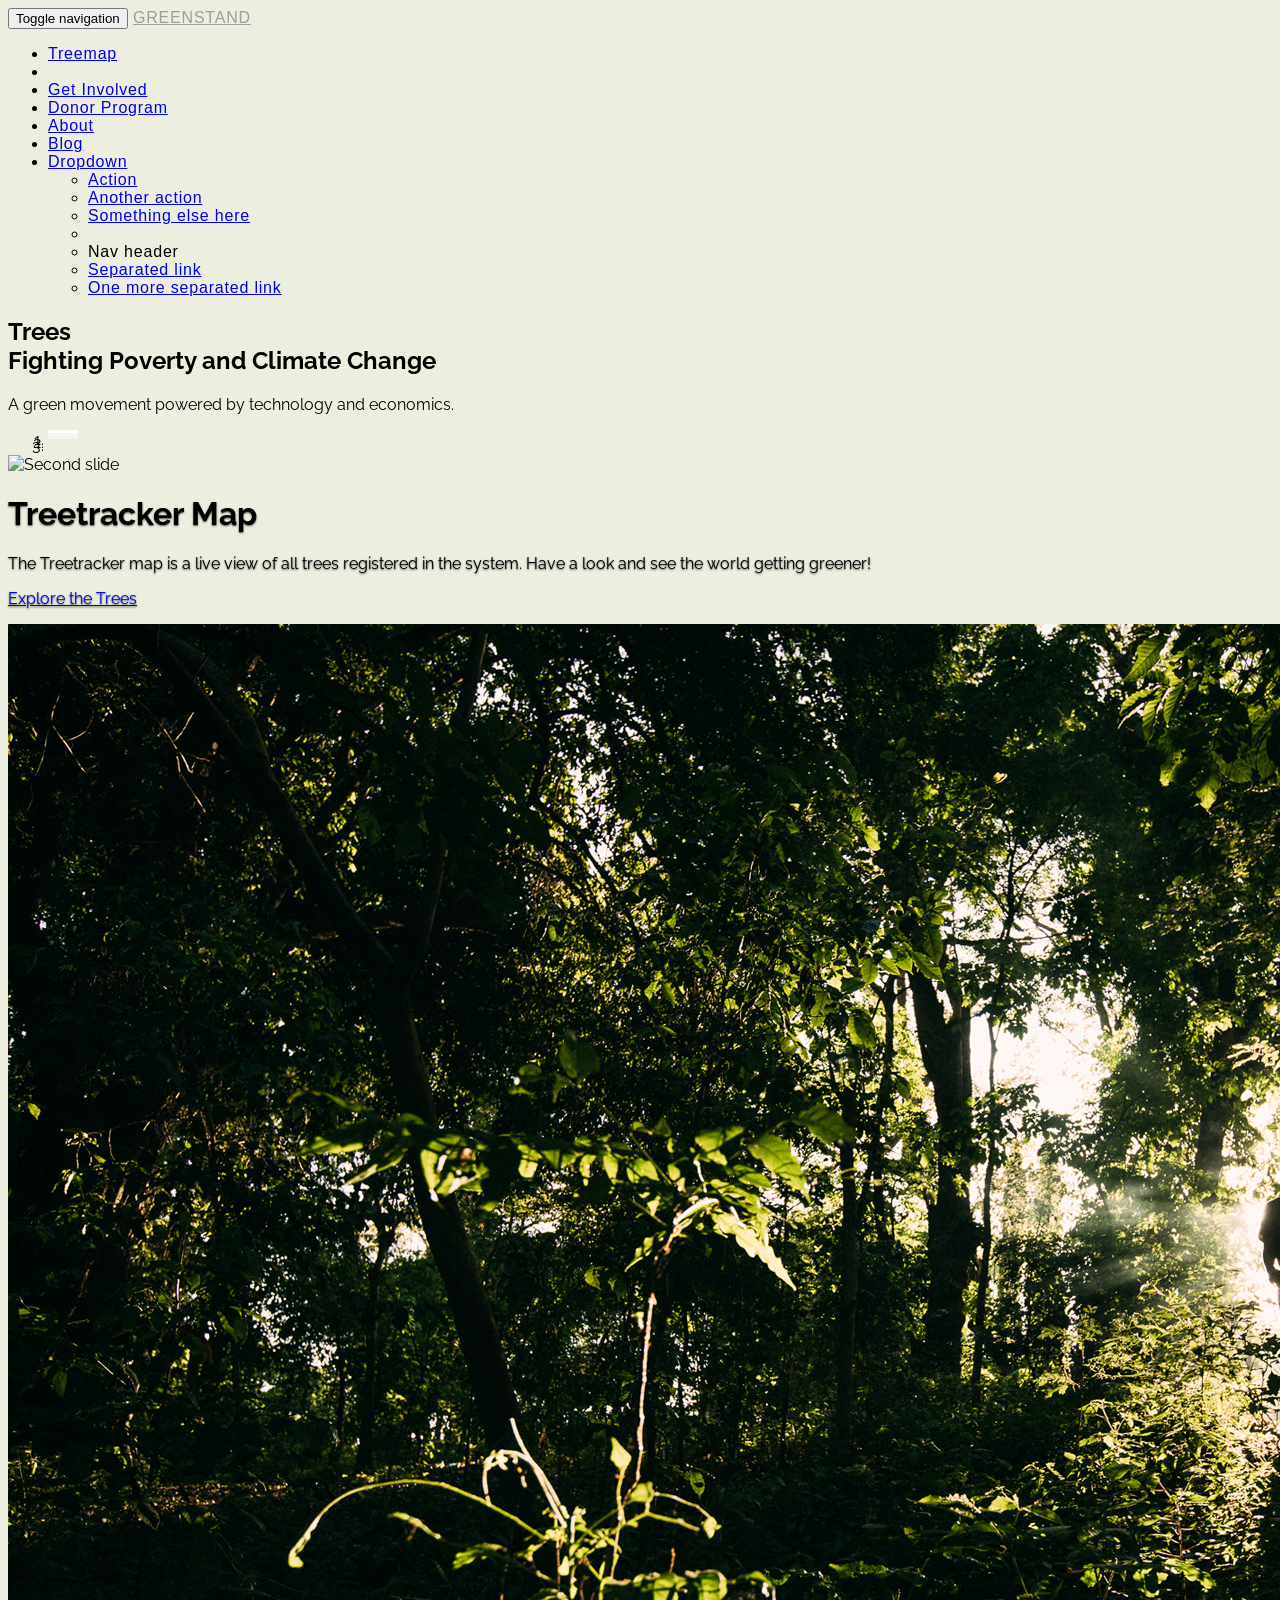
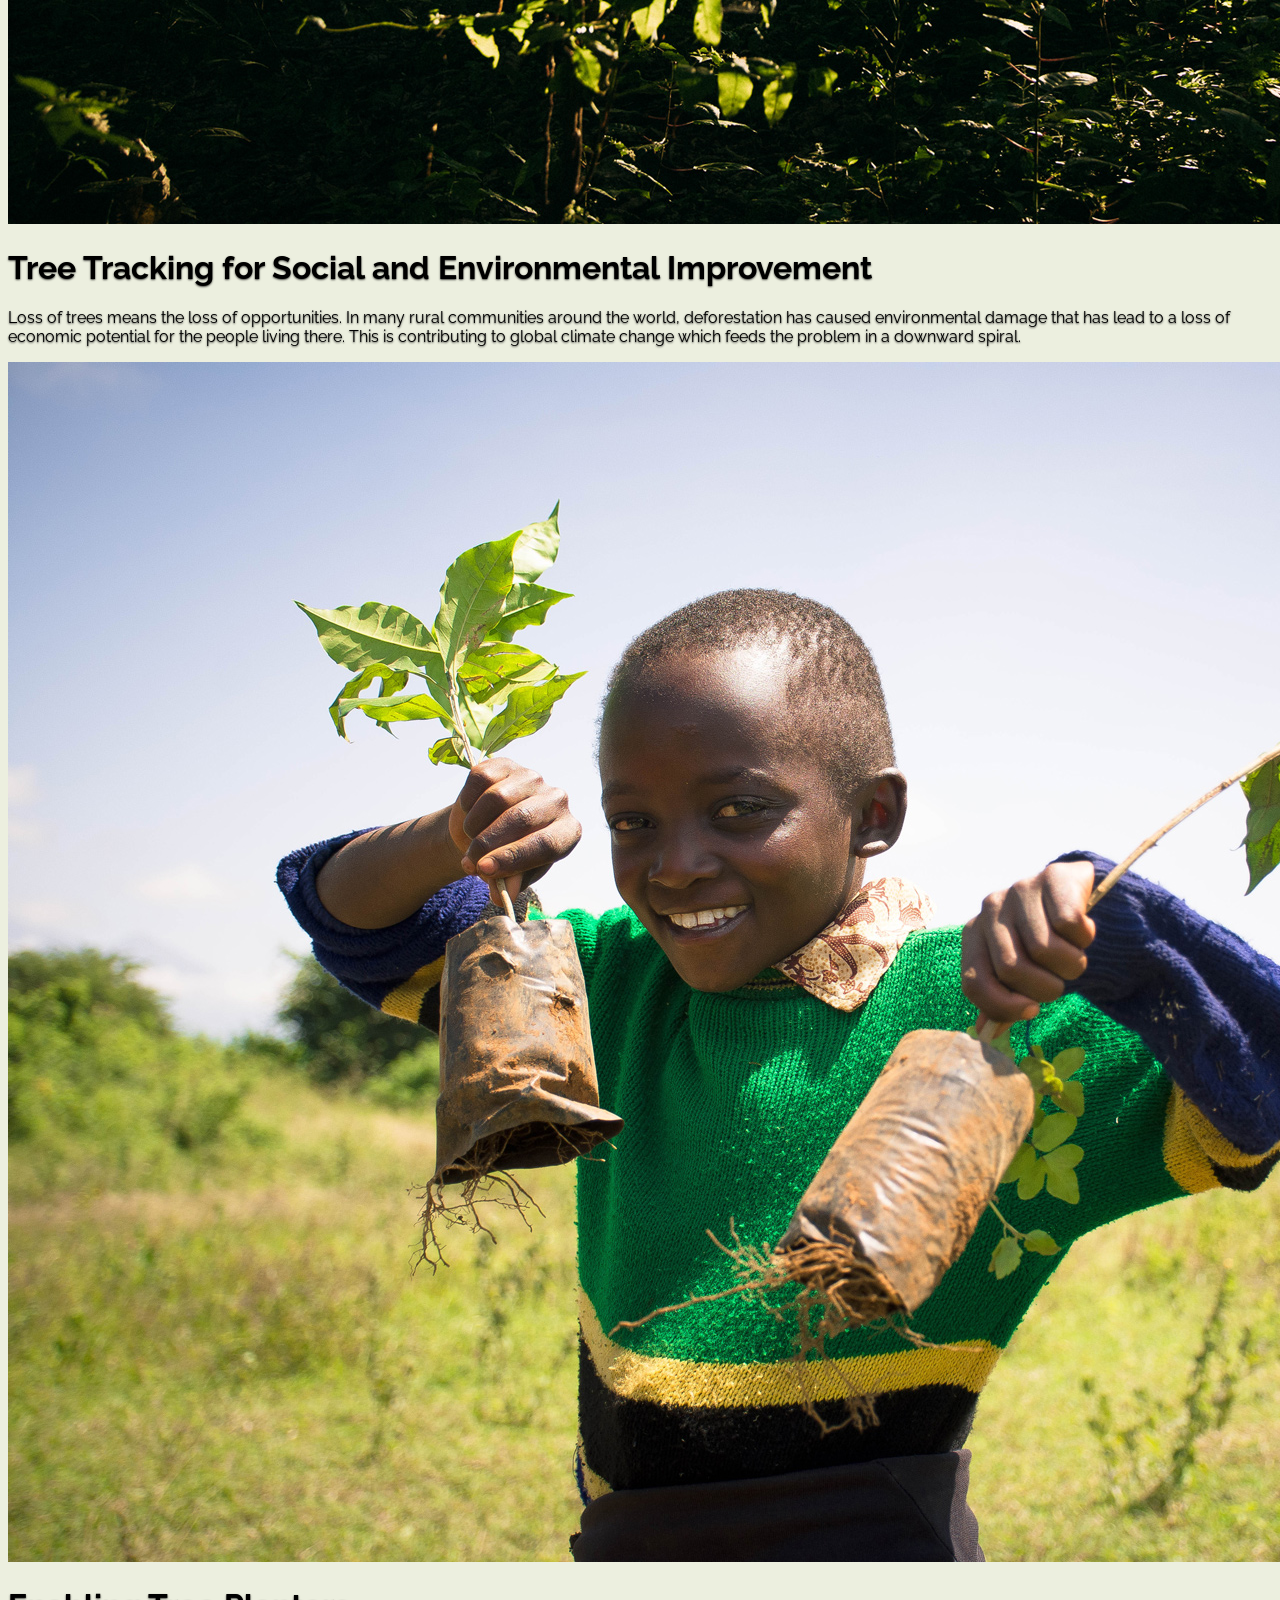
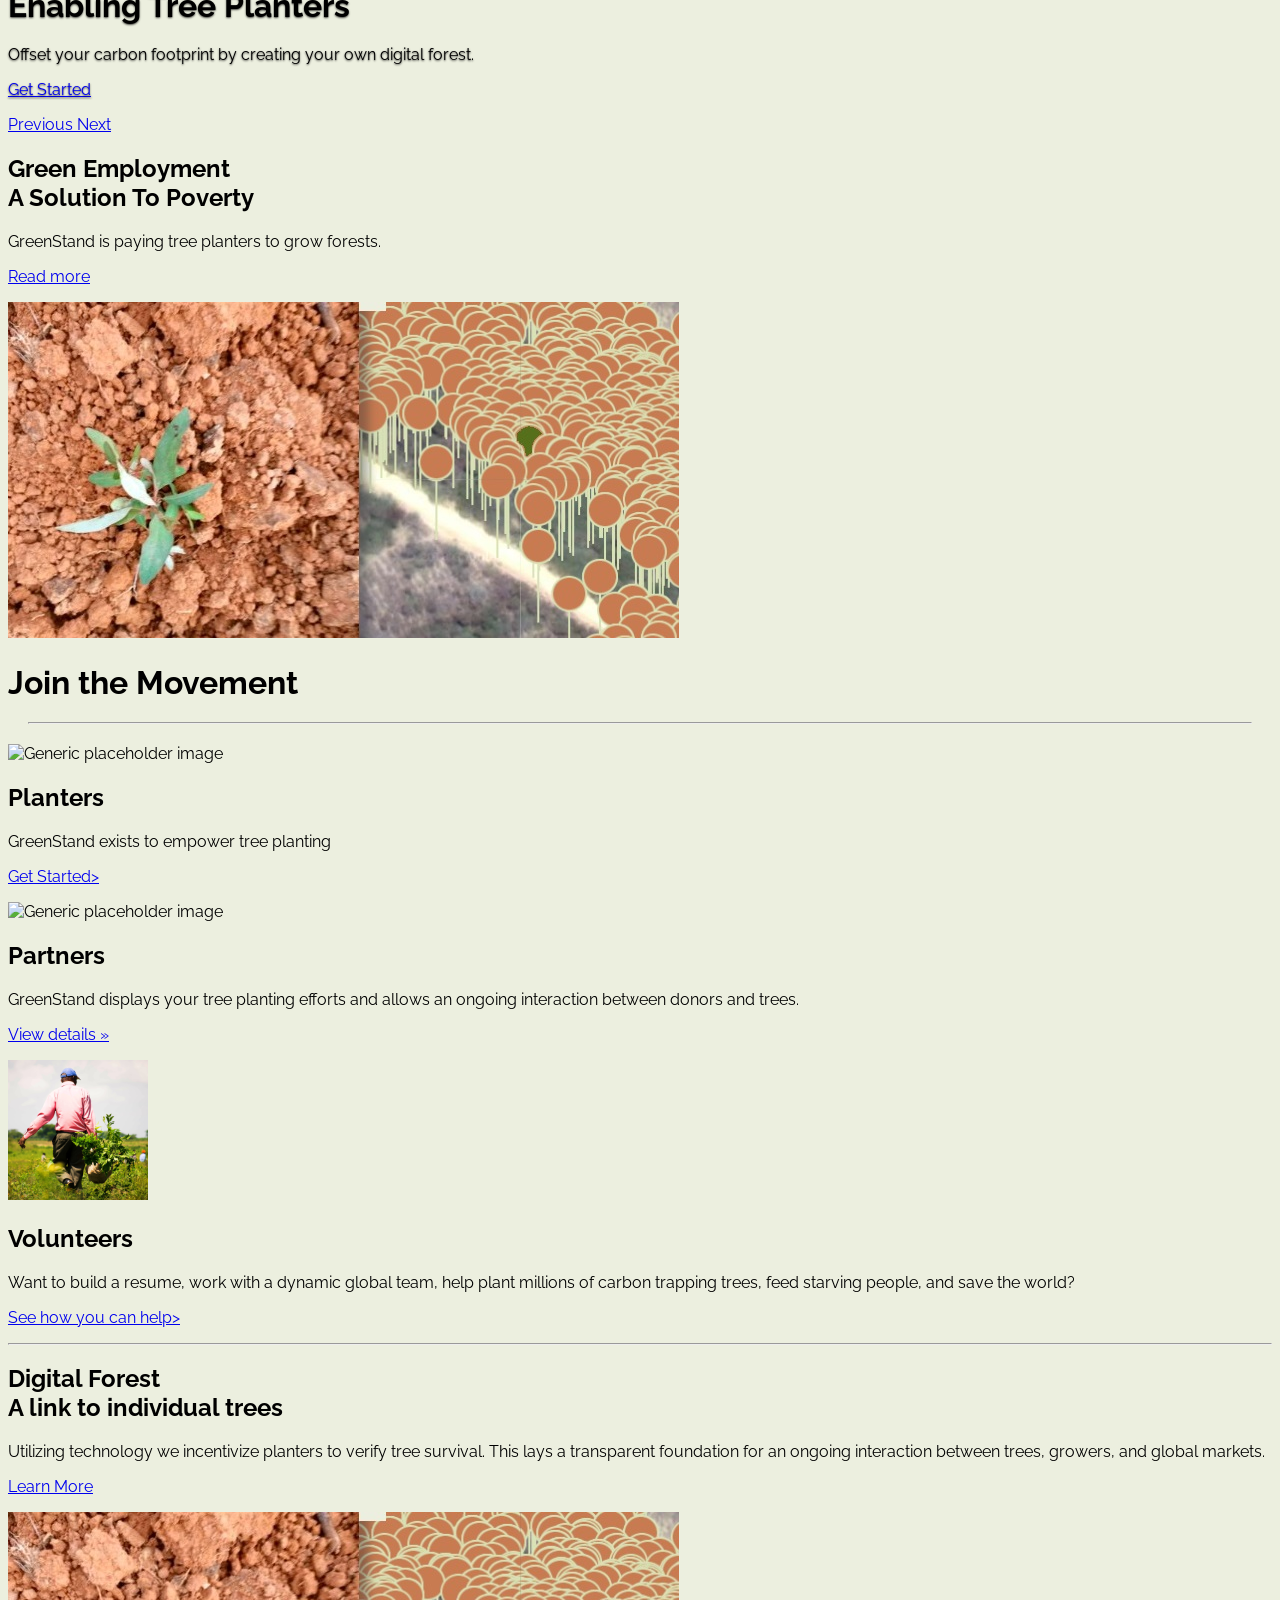
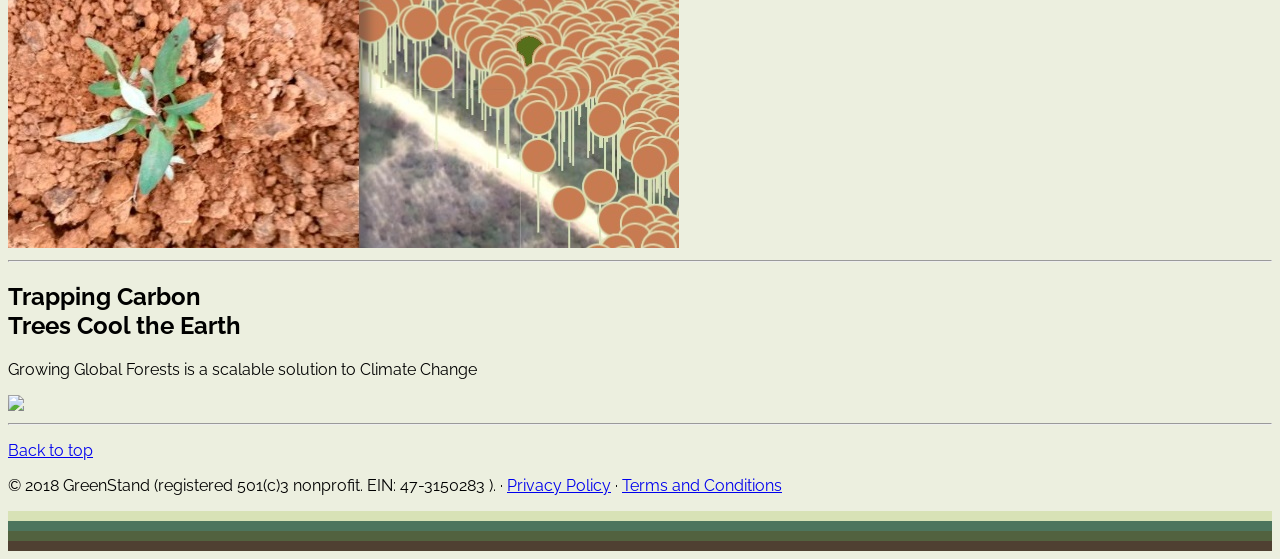
==== index.html @ 12426559 "Update index.html" ====
<!DOCTYPE html>
<html lang="en">
  <head>
    <meta charset="utf-8">
    <meta http-equiv="X-UA-Compatible" content="IE=edge">
    <meta name="viewport" content="width=device-width, initial-scale=1">
    <!-- The above 3 meta tags *must* come first in the head; any other head content must come *after* these tags -->
    <meta name="description" content="">
    <meta name="author" content="">
    <link rel="icon" href="../../favicon.ico">

    <title>GREENSTAND</title>

    <!-- Bootstrap core CSS -->
    <link href="css/bootstrap.css" rel="stylesheet">

    <!-- IE10 viewport hack for Surface/desktop Windows 8 bug -->
    <link href="css/ie10-viewport-bug-workaround.css" rel="stylesheet">

    <!-- HTML5 shim and Respond.js for IE8 support of HTML5 elements and media queries -->
    <!--[if lt IE 9]>
      <script src="https://oss.maxcdn.com/html5shiv/3.7.3/html5shiv.min.js"></script>
      <script src="https://oss.maxcdn.com/respond/1.4.2/respond.min.js"></script>
    <![endif]-->

    <!-- Custom styles for this template/page -->
    <link href="https://fonts.googleapis.com/css?family=Montserrat:b|Raleway" rel="stylesheet">  
    <link href="css/carousel.css" rel="stylesheet">
    <link href="css/style.css" rel="stylesheet">
    <script src="js/style.js"></script>
  </head>


<body>
<!-- NAVBAR================================================== -->

    <div class="navbar-wrapper">
      <div class="">

        <nav class="navbar navbar-inverse navbar-static-top">
          <div class="container">
            <div class="navbar-header">
              <button type="button" class="navbar-toggle collapsed" data-toggle="collapse" data-target="#navbar" aria-expanded="false" aria-controls="navbar">
                <span class="sr-only">Toggle navigation</span>
                <span class="icon-bar"></span>
                <span class="icon-bar"></span>
                <span class="icon-bar"></span>
              </button>
              <a class="navbar-brand" href="index.html">GREENSTAND</a>
            </div>
            <div id="navbar" class="navbar-collapse collapse">
              <ul class="nav navbar-nav">
                
		<li><a href="treemap.html">Treemap</a><li>
		<li><a href="get_involved.html">Get Involved</a></li>
		<li><a href="donor.html">Donor Program</a></li>
                <li><a href="about.html">About</a></li>
		<li><a target="_blank"href="https://green-stand.tumblr.com/">Blog</a></li>
                <li class="dropdown">
                  <a href="#" class="dropdown-toggle" data-toggle="dropdown" role="button" aria-haspopup="true" aria-expanded="false">Dropdown <span class="caret"></span></a>
                  <ul class="dropdown-menu">
                    <li><a href="#">Action</a></li>
                    <li><a href="#">Another action</a></li>
                    <li><a href="#">Something else here</a></li>
                    <li role="separator" class="divider"></li>
                    <li class="dropdown-header">Nav header</li>
                    <li><a href="#">Separated link</a></li>
                    <li><a href="#">One more separated link</a></li>
                  </ul>
                </li>
              </ul>
            </div>
          </div>
        </nav>

      </div>
    </div>

    <!-- Tag line
    ================================================== -->
     <div class="container marketing">
	
        <div class=".col-md-12">
	  <h2 class="featurette-heading">Trees<div class=".col-md-offset-12"><span class="text-muted">Fighting Poverty and Climate Change</span></h2>
         	 <p class="lead">A green movement powered by technology and economics.</p>
		</div>
	</div>
    </div>
<!-- /.container -->

    <!-- Carousel
    ================================================== -->
    <div id="myCarousel" class="carousel slide" data-ride="carousel">
      <!-- Indicators -->
      <ol class="carousel-indicators">
        <li data-target="#myCarousel" data-slide-to="0" class="active"></li>
        <li data-target="#myCarousel" data-slide-to="1"></li>
        <li data-target="#myCarousel" data-slide-to="2"></li>
      </ol>
      <div class="carousel-inner" role="listbox">
        <div class="item active">
          <img class="first-slide" src="img/map.png" alt="Second slide">
          <div class="container">
            <div class="carousel-caption">
              <h1>Treetracker Map</h1>
		    <p>The Treetracker map is a live view of all trees registered in the system. </ br>Have a look and see the world getting greener!</p>
              <p><a class="btn btn-lg btn-primary" href="treemap.html" role="button">Explore the Trees</a></p>
       	     </div>
          </div>
        </div>
        <div class="item">
	<img class="second-slide" src="img/tree_stand_person.jpg" alt="First slide">
          <div class="container">
            <div class="carousel-caption">
              <h1>Tree Tracking for Social and Environmental Improvement</h1>
              <p>Loss of trees means the loss of opportunities. In many rural communities around the world, deforestation has caused environmental damage that has lead to a loss of economic potential for the people living there. This is contributing to global climate change which feeds the problem in a downward spiral.</p>
             <!--<p><a class="btn btn-lg btn-primary" href="#" role="button">Sign up today</a></p>-->
            </div>
          </div>
        </div>
        <div class="item">
          <img class="third-slide" src="img/youth_with_trees.jpg" alt="Third slide">
          <div class="container">
            <div class="carousel-caption">
              <h1>Enabling Tree Planters</h1>
              <p>Offset your carbon footprint by creating your own digital forest.</p>
              <p><a class="btn btn-lg btn-primary" href="#" role="button">Get Started</a></p>
            </div>
          </div>
        </div>
      </div>
      <a class="left carousel-control" href="#myCarousel" role="button" data-slide="prev">
        <span class="glyphicon glyphicon-chevron-left" aria-hidden="true"></span>
        <span class="sr-only">Previous</span>
      </a>
      <a class="right carousel-control" href="#myCarousel" role="button" data-slide="next">
        <span class="glyphicon glyphicon-chevron-right" aria-hidden="true"></span>
        <span class="sr-only">Next</span>
      </a>
    </div><!-- /.carousel -->


    <!-- Marketing messaging and featurettes
    ================================================== -->
    <!-- Wrap the rest of the page in another container to center all the content. -->

    <div class="container marketing">
      
	<div class="row featurette" id="volunteer">
        <div class="col-md-7">
          <h2 class="featurette-heading">Green Employment<br><span class="text-muted"> A Solution To Poverty<br><span class="text-muted"></span></h2></span></h2>
          <p class="lead"> GreenStand is paying tree planters to grow forests.</p>
	<p><a class="btn btn-lg btn-primary" href="treemap.html" role="button">Read more</a></p>
        </div>
        <div class="col-md-5">
          <img class="featurette-image img-responsive center-block" src="img/one_tree_digital_forest.jpg" alt="Generic placeholder image">
        </div>
      </div>

 <div class="container marketing">
      
	<div class="row featurette" id="volunteer">
        <div class=".col-md-12">
		<h1 class="featurette-heading"> Join the Movement </h1>
        </div>
 </div>

<!-- /.container -->
<hr class="small-divider">
 <div class="container marketing">
	 
      <!-- Three columns of text below the carousel -->
      <div class="row">
        <div class="col-lg-4">
          <img class="img-circle" src="img/hand_seeds.jpg" alt="Generic placeholder image" width="140" height="140">
          <h2>Planters</h2>
          <p>GreenStand exists to empower tree planting</p>          
	<p><a class="btn btn-default" href="#" role="button">Get Started></a></p>
        </div><!-- /.col-lg-4 -->

        <div class="col-lg-4">
          <img class="img-circle" src="img/tree_pots.jpg" alt="Generic placeholder image" width="140" height="140">
          <h2>Partners</h2>
          <p>GreenStand displays your tree planting efforts and allows an ongoing interaction between donors and trees.</p>
          <p><a class="btn btn-default" href="#" role="button">View details &raquo;</a></p>
        </div><!-- /.col-lg-4 -->

        <div class="col-lg-4">
          <img class="img-circle" src="img/join_us.jpg" alt="Generic placeholder image" width="140" height="140">
          <h2>Volunteers</h2>
          <p>Want to build a resume, work with a dynamic global team, help plant millions of carbon trapping trees, feed starving people, and save the world?</p>         
	  <p><a class="btn btn-default" href="#" role="button">See how you can help></a></p>
        </div><!-- /.col-lg-4 -->
      </div><!-- /.row -->


      <!-- START THE FEATURETTES -->

      <hr class="featurette-divider">

      <div class="row featurette" id="donors">
        <div class="col-md-7 col-md-push-5">
          <h2 class="featurette-heading">Digital Forest <br><span class="text-muted">A link to individual trees</span></h2>
          <p class="lead">Utilizing technology we incentivize planters to verify tree survival. This lays a transparent foundation for an ongoing interaction between trees, growers, and global markets.</p>
        <p><a class="btn btn-lg btn-primary" href="treemap.html" role="button">Learn More</a></p>
      </div>
        <div class="col-md-5 col-md-pull-7">
          <img class="featurette-image img-responsive center-block" src="img/one_tree_digital_forest.jpg" alt="Generic placeholder image">
          </div>
      </div>

      <hr class="featurette-divider">

      <div class="row featurette" id="about">
        <div class="col-md-7">
          <h2 class="featurette-heading">Trapping Carbon<br><span class="text-muted">Trees Cool the Earth</span></h2>
          <p class="lead">Growing Global Forests is a scalable solution to Climate Change</p>
        </div>
        <div class="col-md-5">
          <img class="featurette-image img-responsive center-block" src="img/small_trees.jpg">
        </div>
      </div>

      <hr class="featurette-divider">

      <!-- /END THE FEATURETTES -->

      <!-- FOOTER -->
      <footer>
        <p class="pull-right"><a href="#">Back to top</a></p>

        <p>&copy; 2018 GreenStand (registered 501(c)3 nonprofit. EIN: 47-3150283 ). &middot; <a href="#">Privacy Policy</a> &middot; <a href="#">Terms and Conditions</a></p>

      </footer>

    </div><!-- /.container -->


        <div class="across one"></div> 
        <div class="across two"></div> 
        <div class="across three"></div> 
        <div class="across four"></div>


    <!-- Bootstrap core JavaScript
    ================================================== -->
    <!-- Placed at the end of the document so the pages load faster -->
    <script src="https://ajax.googleapis.com/ajax/libs/jquery/1.12.4/jquery.min.js"></script>
    <script>window.jQuery || document.write('<script src="js/jquery.min.js"><\/script>')</script>
    <script src="js/bootstrap.js"></script>
    <!-- IE10 viewport hack for Surface/desktop Windows 8 bug -->
    <script src="js/ie10-viewport-bug-workaround.js"></script>
  </body>
</html>
---- css/style.css ----
body {
font-family: 'Raleway', sans-serif;
background-color: rgb(236, 239, 223);
}




/*  NAVBAR================================================== */

.navbar{
font-family: 'Monsterrat', sans-serif;
letter-spacing: .05em;
background-color:rgb(236, 239, 223);
}

.navbar-wrapper .navbar{
border-radius:0px;
}

.navbar-wrapper{
margin:0;
}
.navbar-inverse{
border-color:#cecbae;
}
.navbar-inverse .navbar-nav > .active > a{
background-color:#cecbae;
}

.navbar-inverse .navbar-nav > .active > a,
.navbar-inverse .navbar-nav > .active > a:hover,
.navbar-inverse .navbar-nav > .active > a:focus {
  color: #52623f;
  background-color: #cecbae;
}

.navbar-inverse .navbar-nav > li > a:hover,
.navbar-inverse .navbar-nav > li > a:focus {
  color: #52623f;
  background-color: transparent;
}

.navbar-inverse .navbar-nav > .open > a,
.navbar-inverse .navbar-nav > .open > a:hover,
.navbar-inverse .navbar-nav > .open > a:focus {
  color: #52623f;
  background-color: #cecbae;
}

.navbar-inverse .navbar-brand {
    color: #9d9d9d;
}

.navbar-inverse .navbar-brand:hover, .navbar-inverse .navbar-brand:focus{
color:#4f533e;
}

.carousel-caption{
text-align:left;
text-shadow:0 1px 2px rgba(0, 0, 0, .7);
}

.carousel-indicators .active {
width: 30px;
height: 3px;
margin: 0;
background-color: #fff;
}

.carousel-indicators li{
width: 30px;
height: 3px;
margin: 0;
background-color:rgba(255,255,255,.5);
border:none;
}

/* SPACERS ======================================== */

.small-divider{
margin:20px;
}

.medium-divider{
margin:50px;
}


/* FOOTER ======================================== */

.across{
width: 100%;
height: 10px;
}

.one {
background-color:#d8e2b6;
}

.two{
background-color:#4d755d;
}

.three{
background-color:#52623f;
}

.four{
background-color:#4f4032;
}
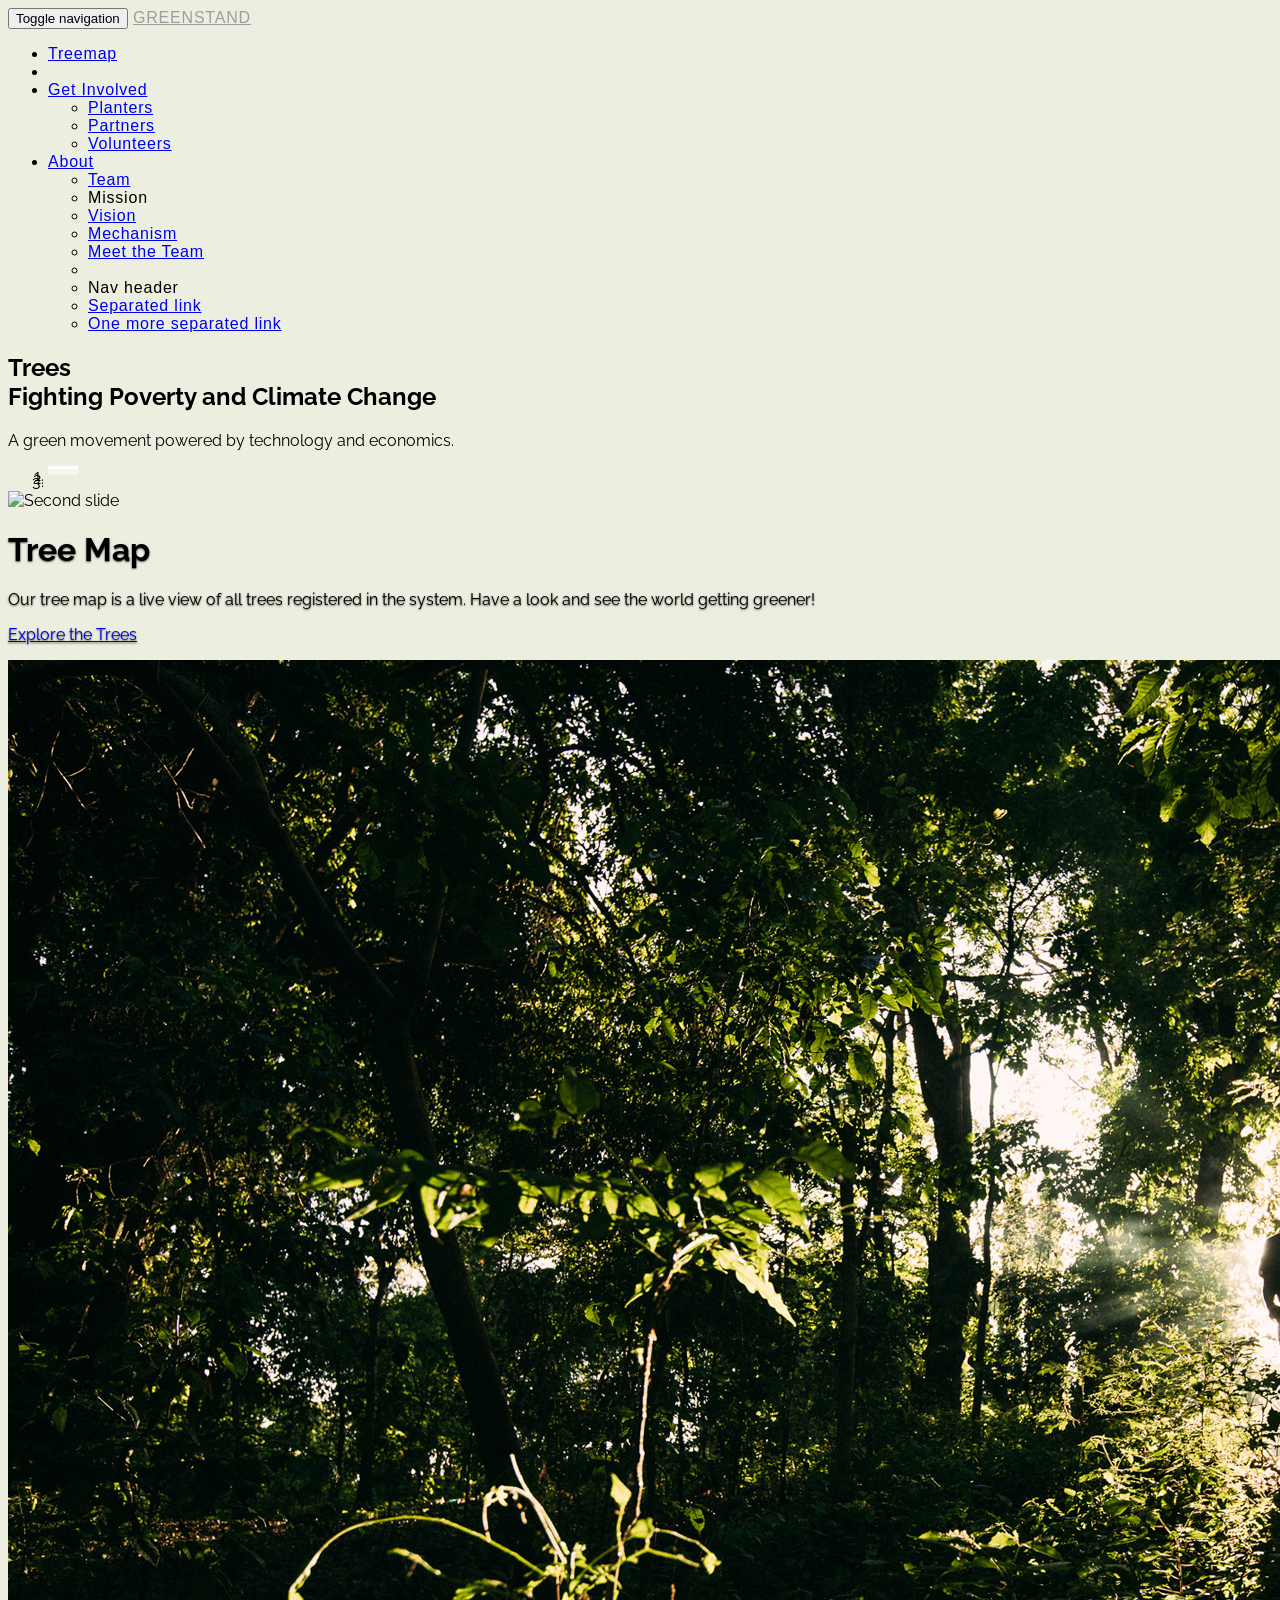
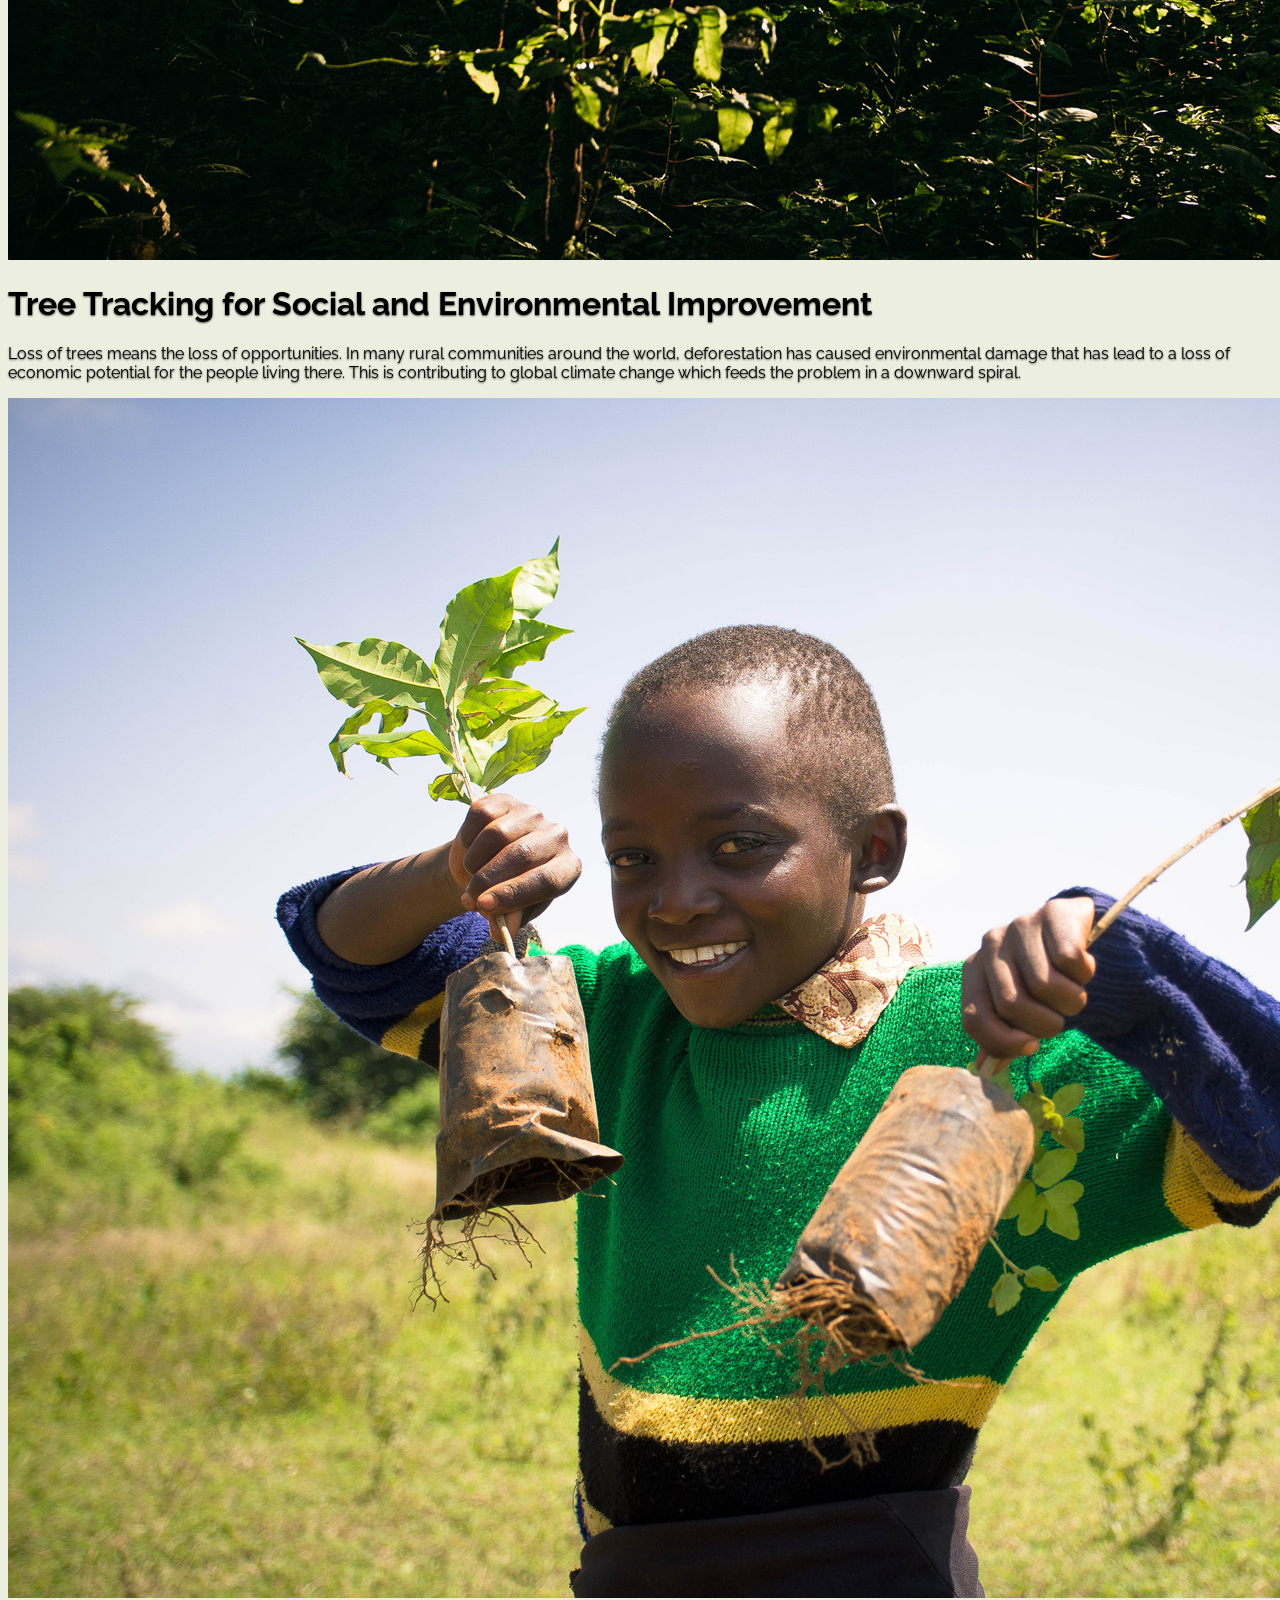
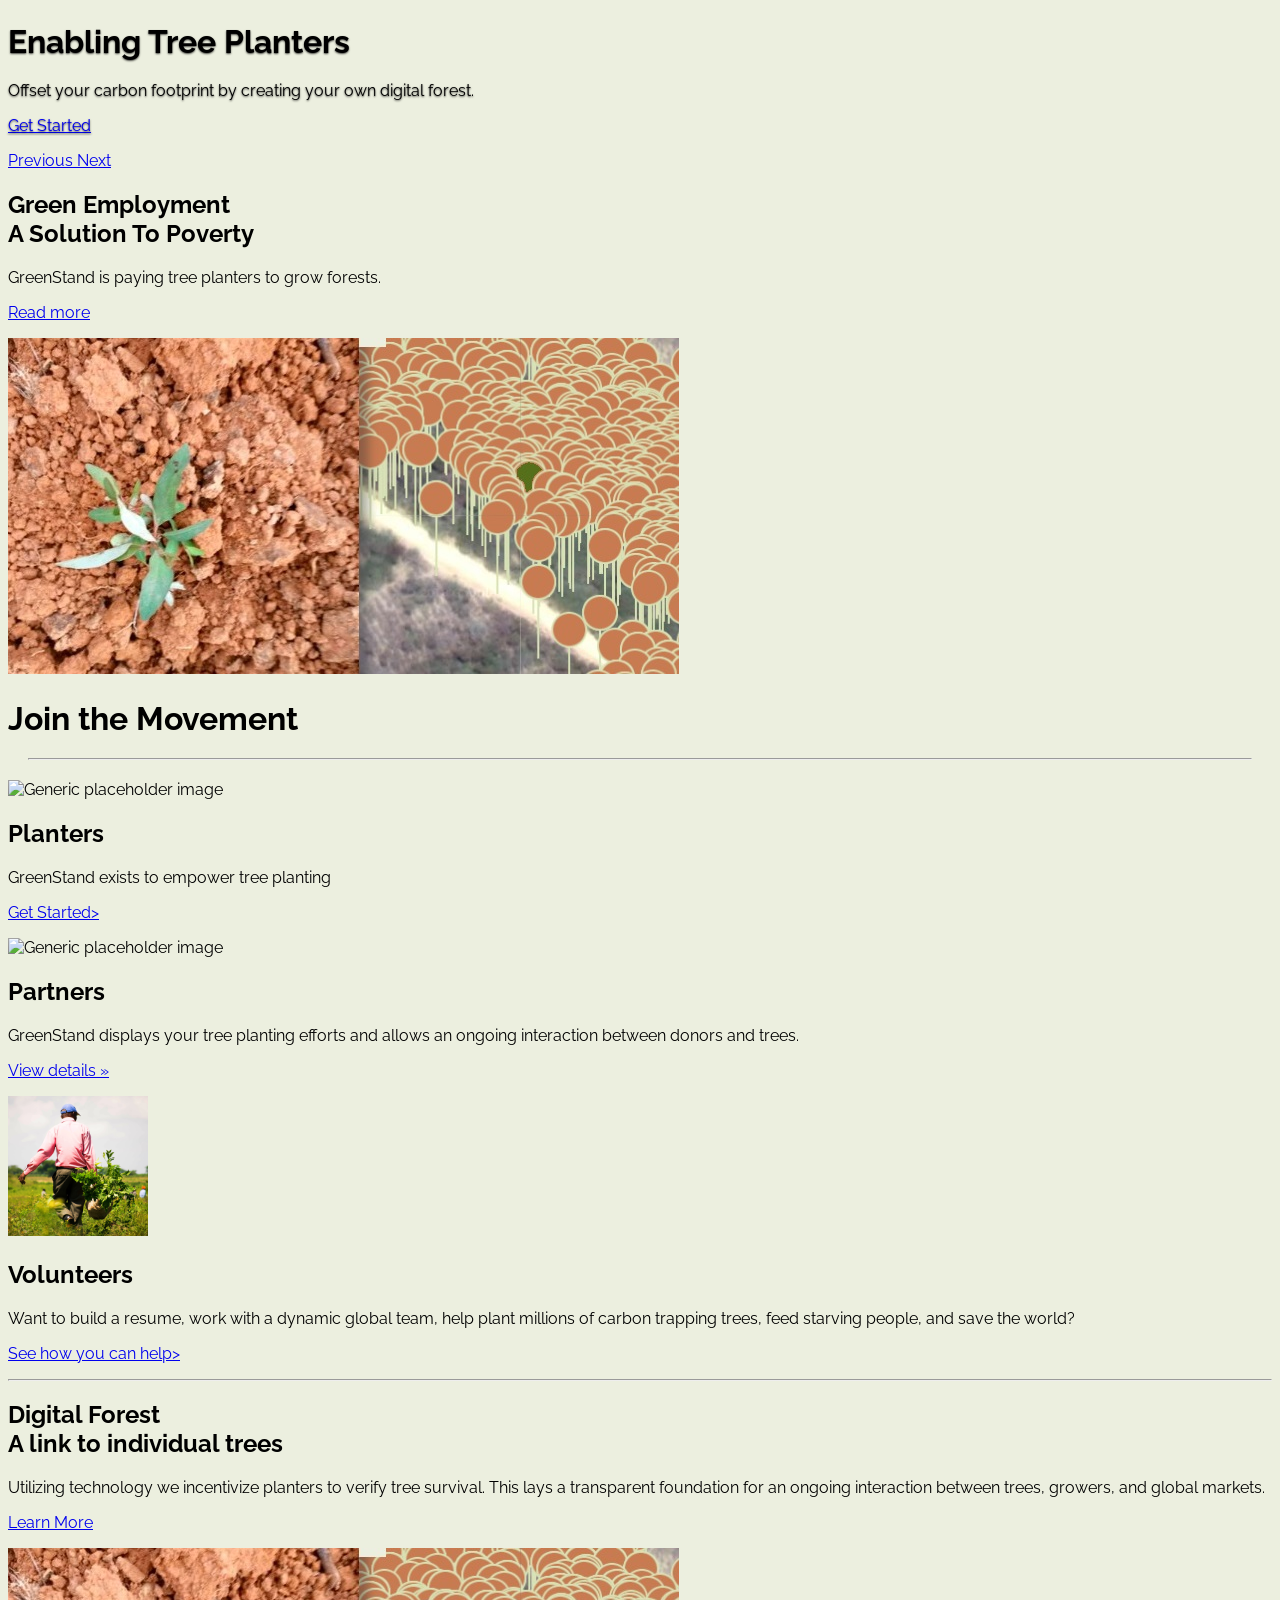
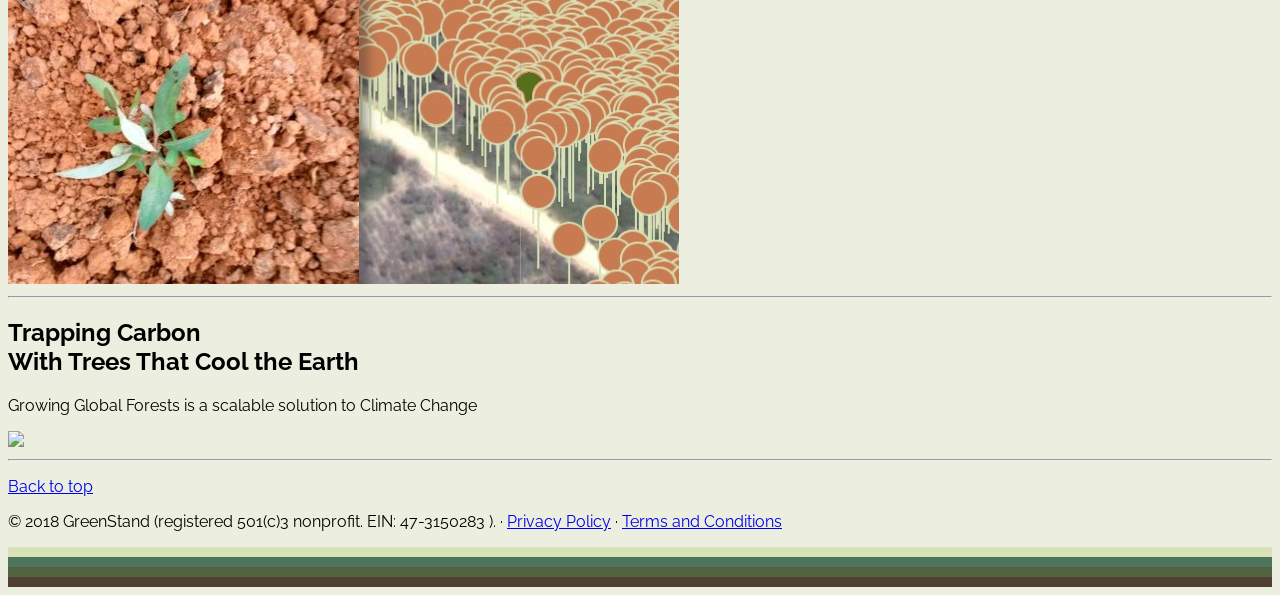
==== commit 585cc522: "Update index.html" ====
--- a/index.html
+++ b/index.html
@@ -52,16 +52,21 @@
               <ul class="nav navbar-nav">
                 
 		<li><a href="treemap.html">Treemap</a><li>
-		<li><a href="get_involved.html">Get Involved</a></li>
-		<li><a href="donor.html">Donor Program</a></li>
-                <li><a href="about.html">About</a></li>
-		<li><a target="_blank"href="https://green-stand.tumblr.com/">Blog</a></li>
-                <li class="dropdown">
-                  <a href="#" class="dropdown-toggle" data-toggle="dropdown" role="button" aria-haspopup="true" aria-expanded="false">Dropdown <span class="caret"></span></a>
+		<li class="dropdown">
+                  <a href="#" class="dropdown-toggle" data-toggle="dropdown" role="button" aria-haspopup="true" aria-expanded="false">Get Involved<span class="caret"></span></a>
                   <ul class="dropdown-menu">
-                    <li><a href="#">Action</a></li>
-                    <li><a href="#">Another action</a></li>
-                    <li><a href="#">Something else here</a></li>
+                    <li><a href="get_involved.html">Planters</a></li>
+                    <li><a href="#">Partners</a></li>
+                    <li><a href="#">Volunteers</a></li>
+                  </ul>
+ 		<li class="dropdown">
+                  <a href="#" class="dropdown-toggle" data-toggle="dropdown" role="button" aria-haspopup="true" aria-expanded="false">About<span class="caret"></span></a>
+                  <ul class="dropdown-menu">
+                    <li><a href="about.html">Team</a></li>
+                    <li><a href="#"></a>Mission</li>
+		<li><a href="#">Vision</a></li> 
+                    <li><a href="#">Mechanism</a></li>
+			  <li><a href="team.html">Meet the Team</a>
                     <li role="separator" class="divider"></li>
                     <li class="dropdown-header">Nav header</li>
                     <li><a href="#">Separated link</a></li>
@@ -102,8 +107,8 @@
           <img class="first-slide" src="img/map.png" alt="Second slide">
           <div class="container">
             <div class="carousel-caption">
-              <h1>Treetracker Map</h1>
-		    <p>The Treetracker map is a live view of all trees registered in the system. </ br>Have a look and see the world getting greener!</p>
+              <h1>Tree Map</h1>
+		    <p>Our tree map is a live view of all trees registered in the system. </ br>Have a look and see the world getting greener!</p>
               <p><a class="btn btn-lg btn-primary" href="treemap.html" role="button">Explore the Trees</a></p>
        	     </div>
           </div>
@@ -213,7 +218,7 @@
 
       <div class="row featurette" id="about">
         <div class="col-md-7">
-          <h2 class="featurette-heading">Trapping Carbon<br><span class="text-muted">Trees Cool the Earth</span></h2>
+          <h2 class="featurette-heading">Trapping Carbon<br><span class="text-muted">With Trees That Cool the Earth</span></h2>
           <p class="lead">Growing Global Forests is a scalable solution to Climate Change</p>
         </div>
         <div class="col-md-5">
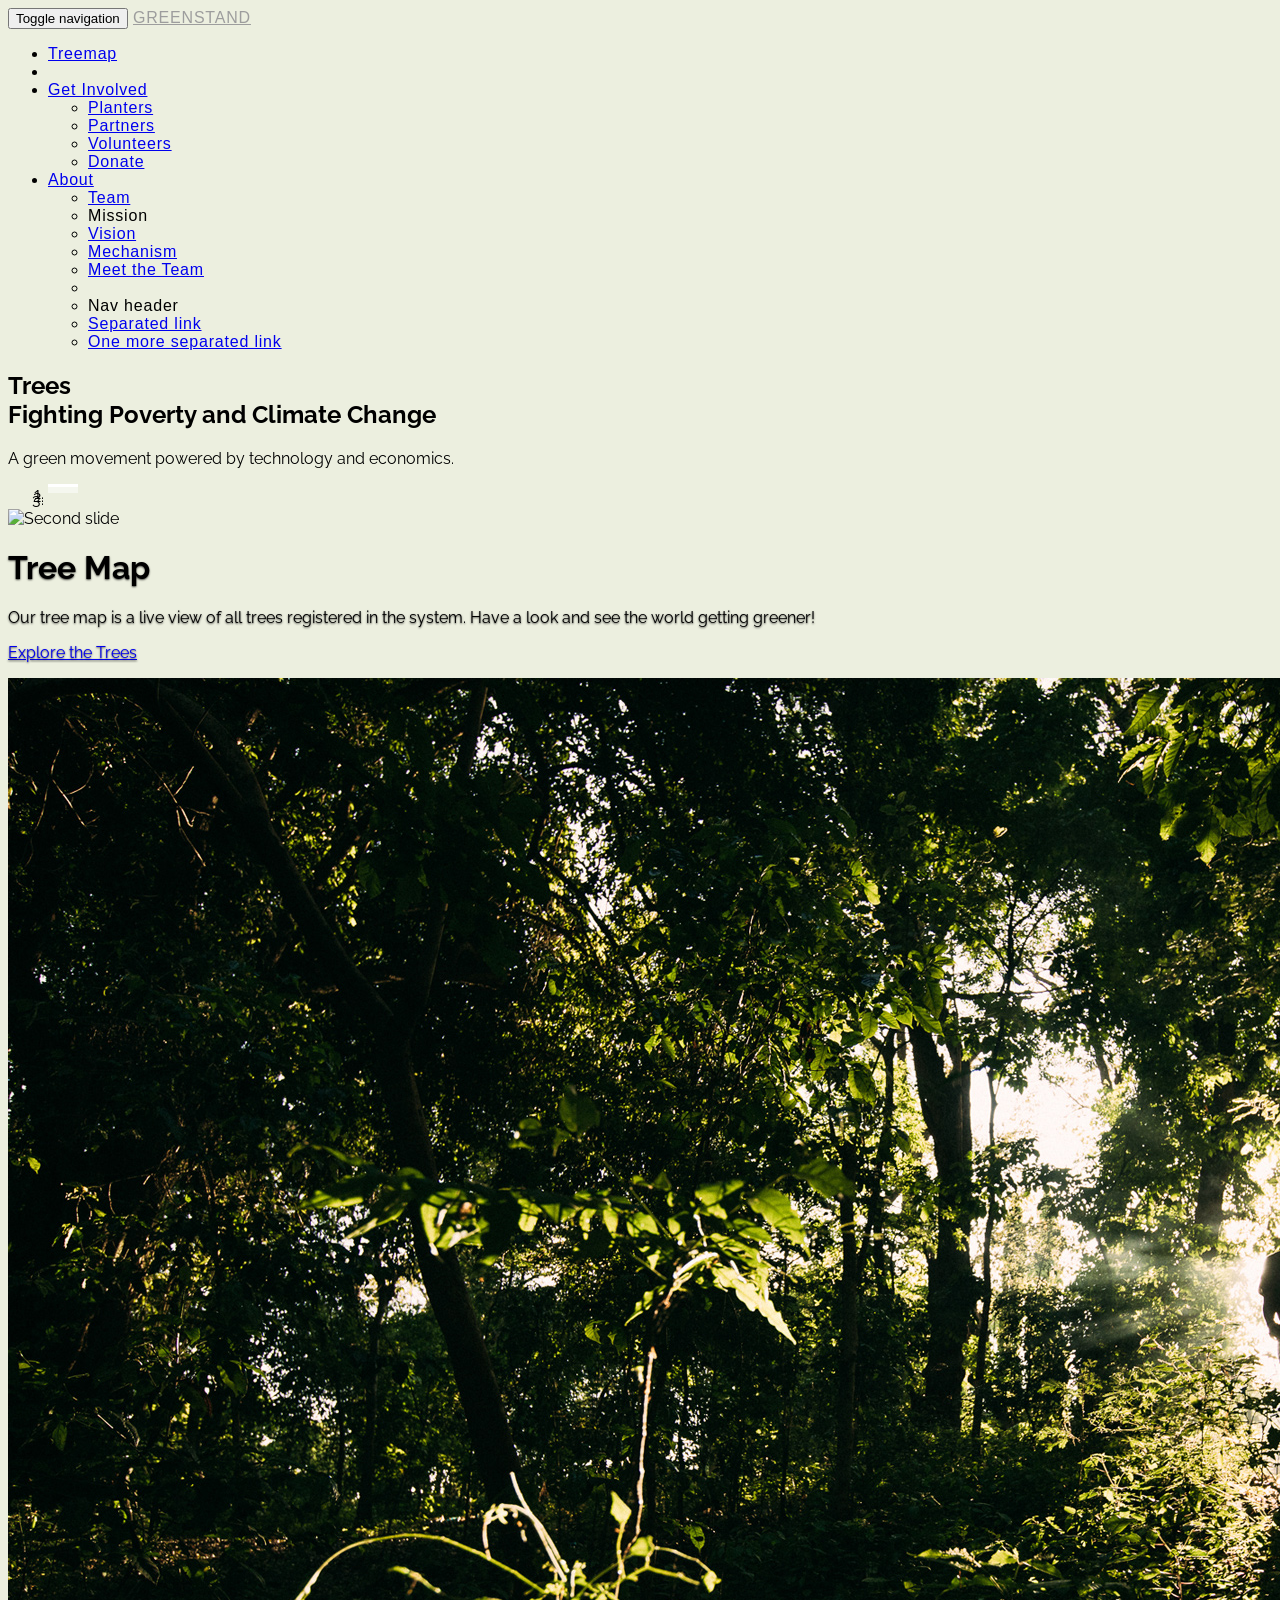
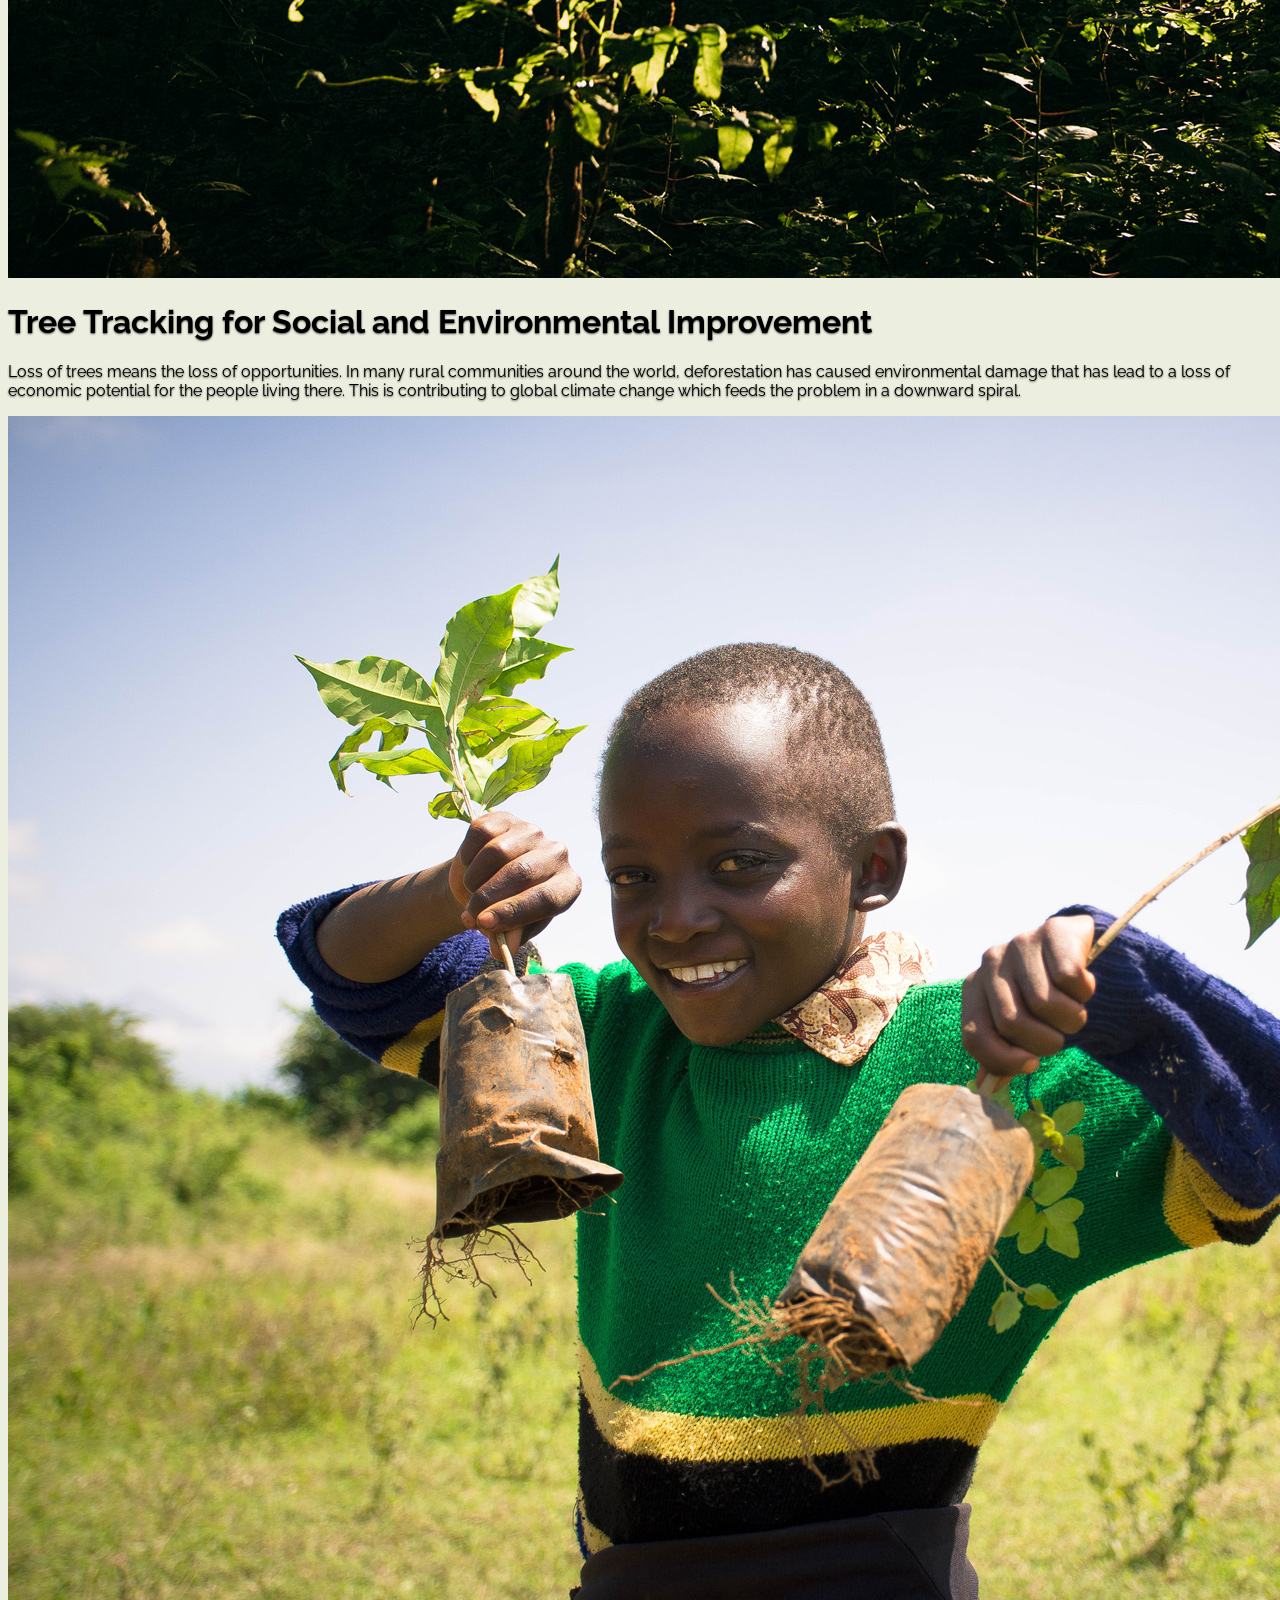
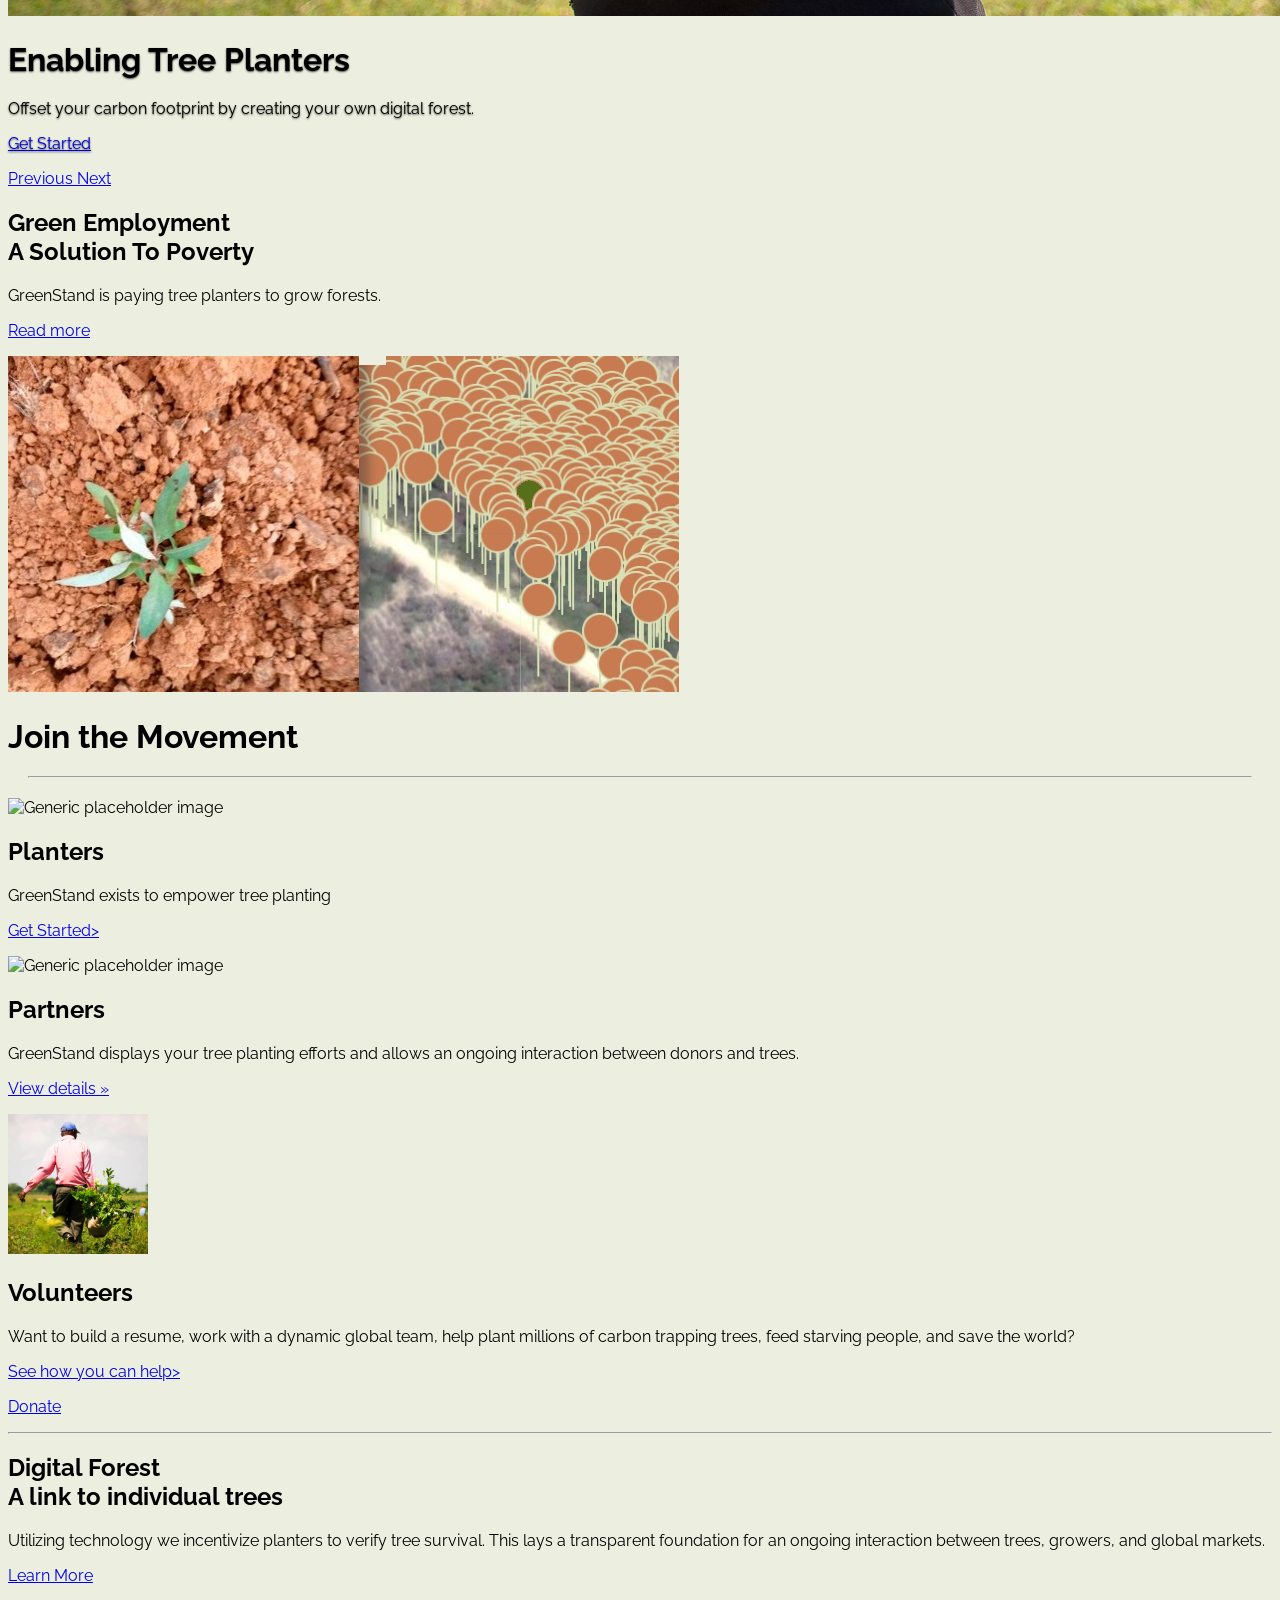
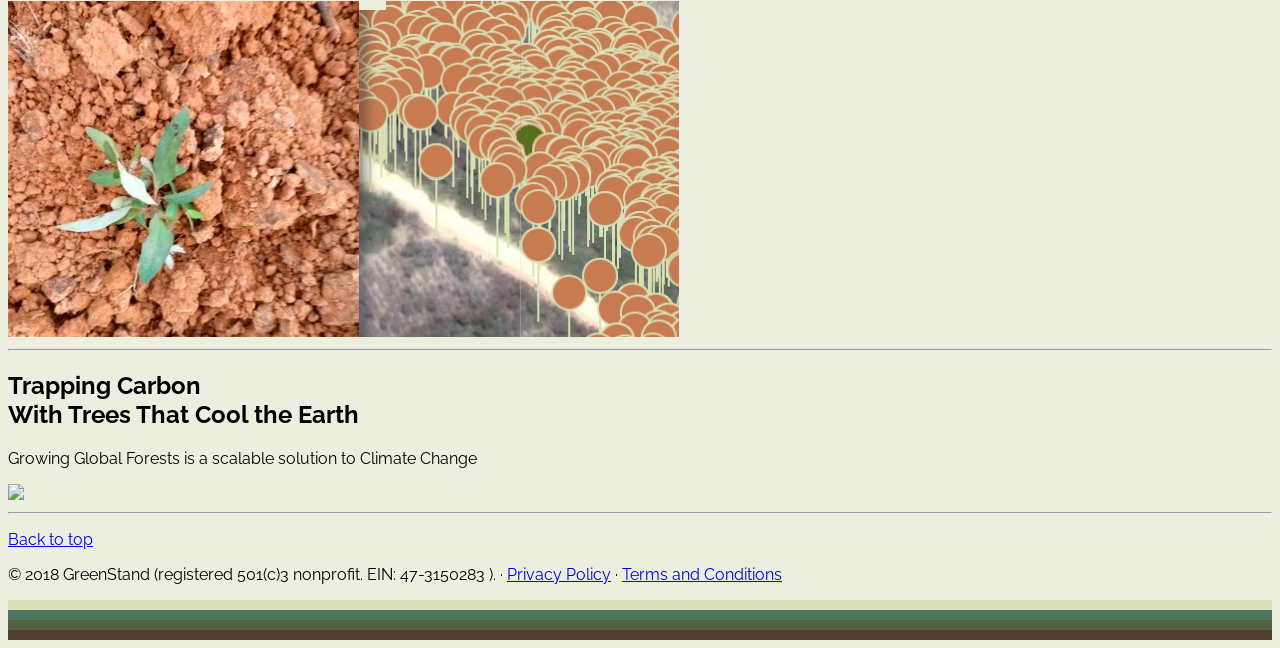
==== commit b08bc5d0: "Update index.html" ====
--- a/index.html
+++ b/index.html
@@ -58,6 +58,7 @@
                     <li><a href="get_involved.html">Planters</a></li>
                     <li><a href="#">Partners</a></li>
                     <li><a href="#">Volunteers</a></li>
+		<li><a href="#">Donate</a></li>
                   </ul>
  		<li class="dropdown">
                   <a href="#" class="dropdown-toggle" data-toggle="dropdown" role="button" aria-haspopup="true" aria-expanded="false">About<span class="caret"></span></a>
@@ -198,7 +199,8 @@
         </div><!-- /.col-lg-4 -->
       </div><!-- /.row -->
 
-
+ <p><a class="btn btn-lg btn-primary" href="donate.html" role="button">Donate</a></p>
+	 
       <!-- START THE FEATURETTES -->
 
       <hr class="featurette-divider">
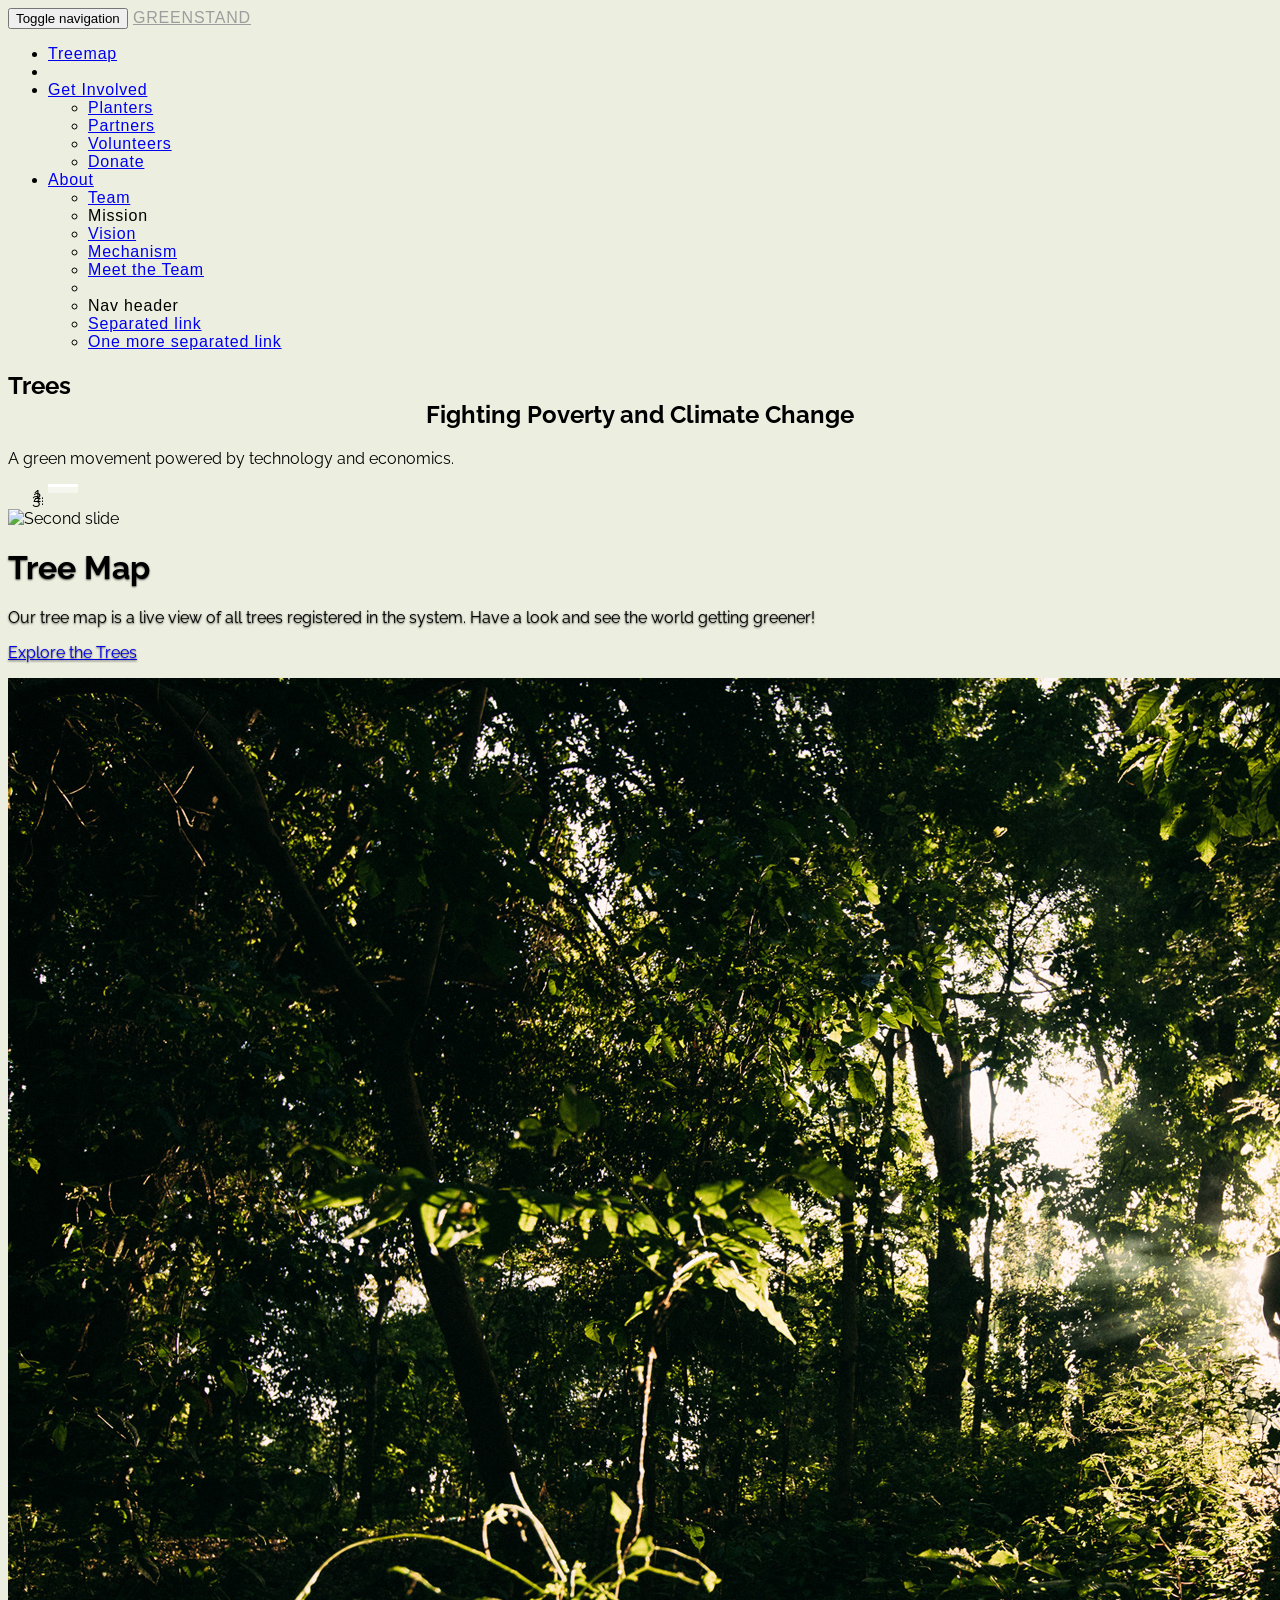
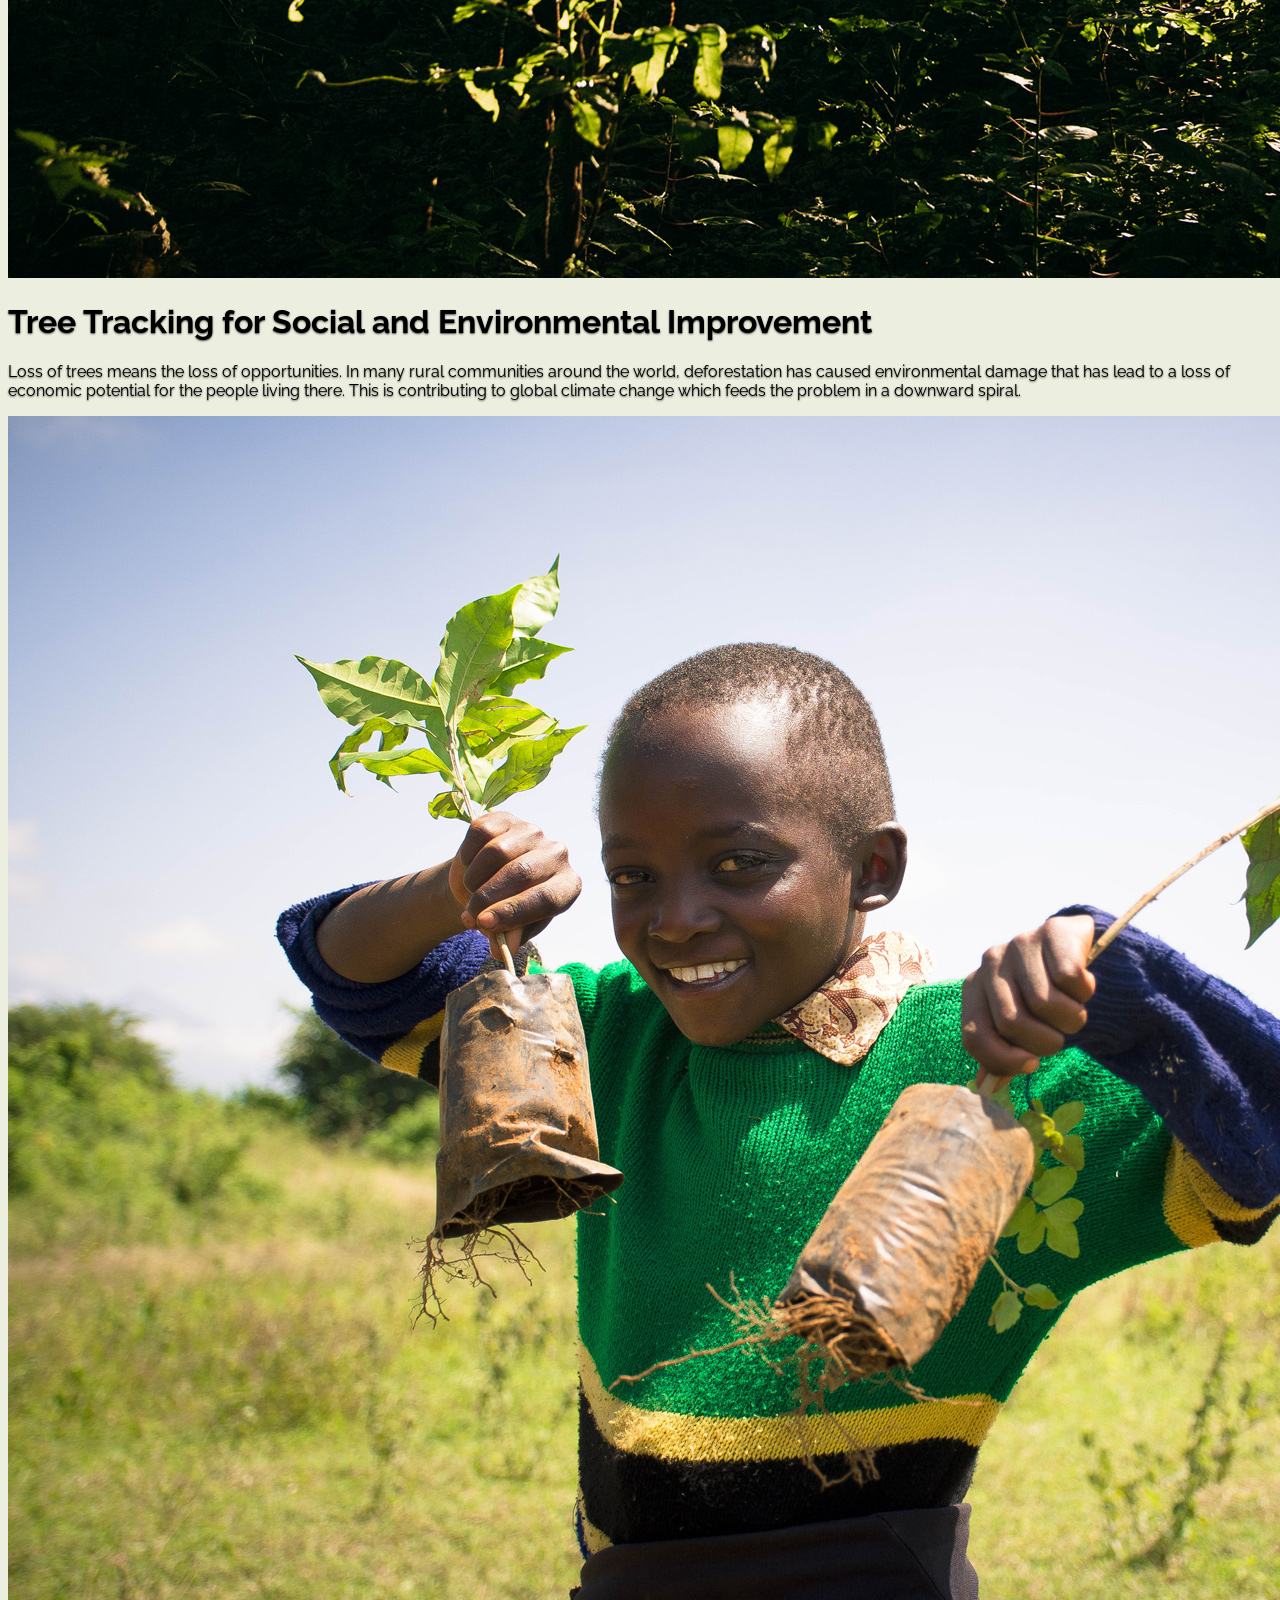
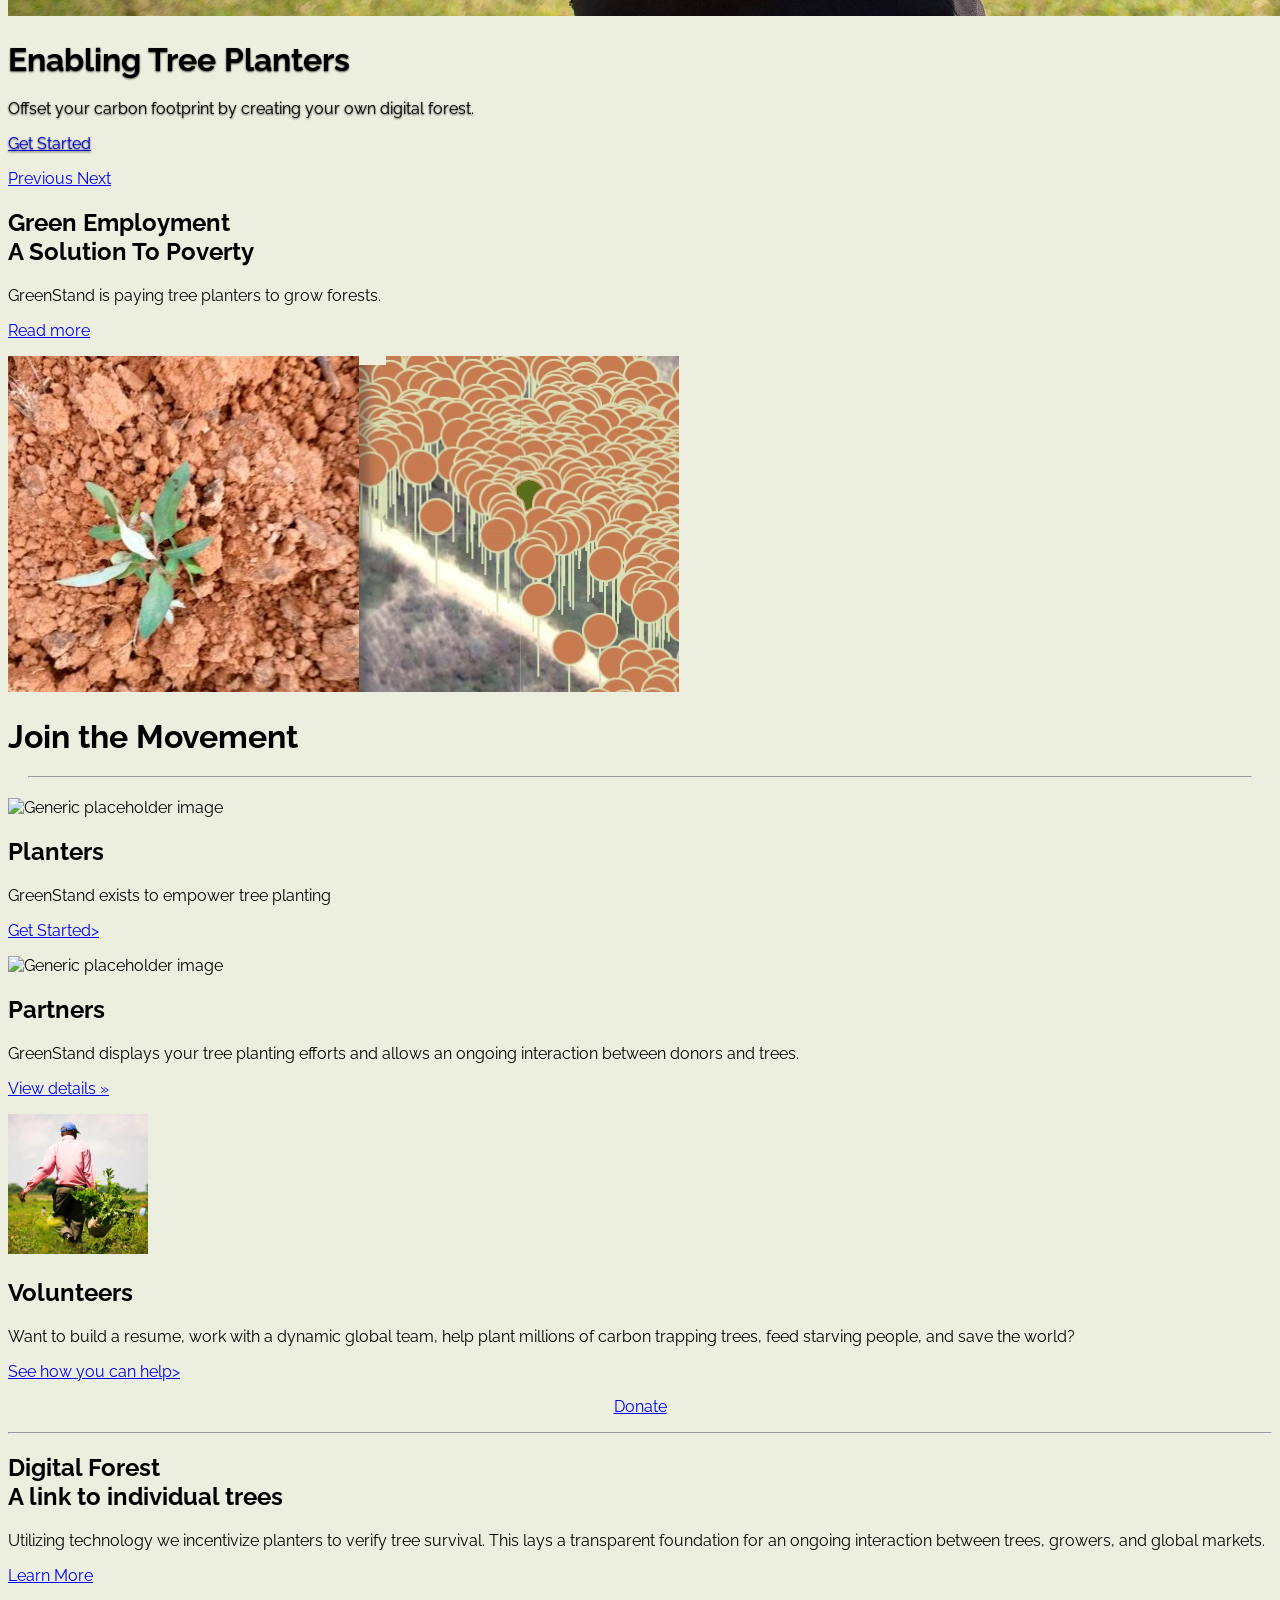
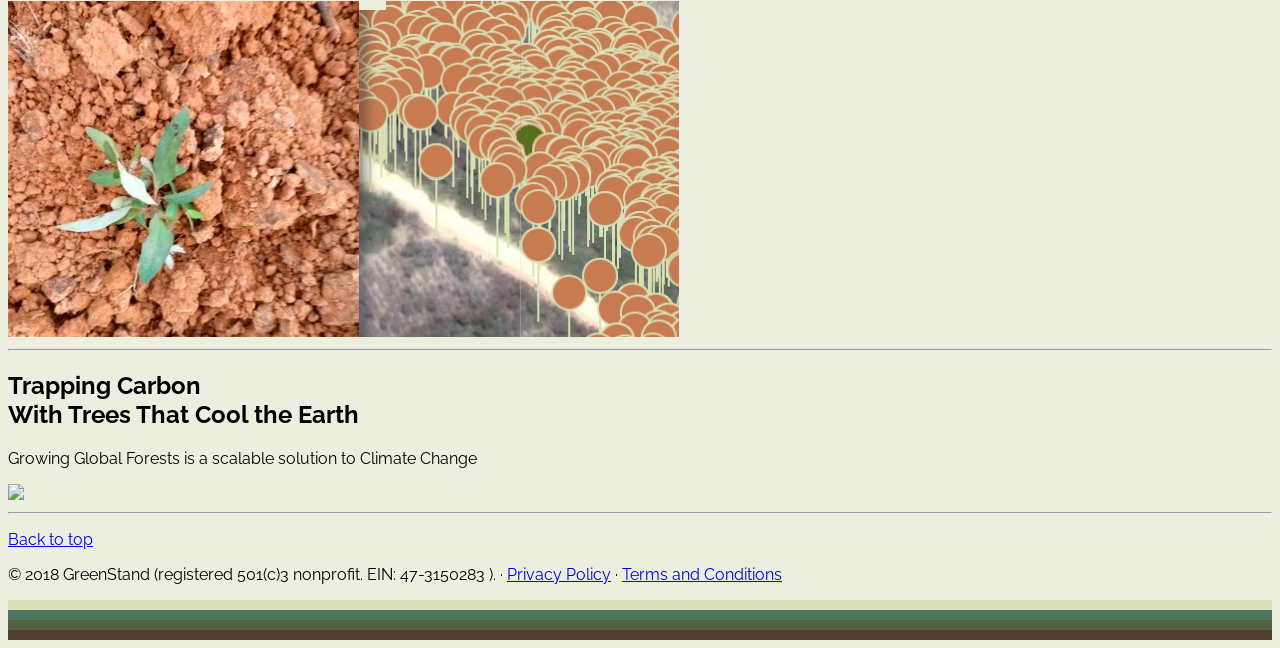
==== commit ab4f4402: "Update index.html" ====
--- a/index.html
+++ b/index.html
@@ -87,8 +87,9 @@
      <div class="container marketing">
 	
         <div class=".col-md-12">
-	  <h2 class="featurette-heading">Trees<div class=".col-md-offset-12"><span class="text-muted">Fighting Poverty and Climate Change</span></h2>
-         	 <p class="lead">A green movement powered by technology and economics.</p>
+	  <h2 class="featurette-heading">Trees<div class=".col-md-offset-12">
+		  <center><span class="text-muted">Fighting Poverty and Climate Change</span></h2>
+		  <p class="lead">A green movement powered by technology and economics.</p></center>
 		</div>
 	</div>
     </div>
@@ -199,7 +200,7 @@
         </div><!-- /.col-lg-4 -->
       </div><!-- /.row -->
 
- <p><a class="btn btn-lg btn-primary" href="donate.html" role="button">Donate</a></p>
+<center><p><a class="btn btn-lg btn-primary" href="donate.html" role="button">Donate</a></p></center>
 	 
       <!-- START THE FEATURETTES -->
 
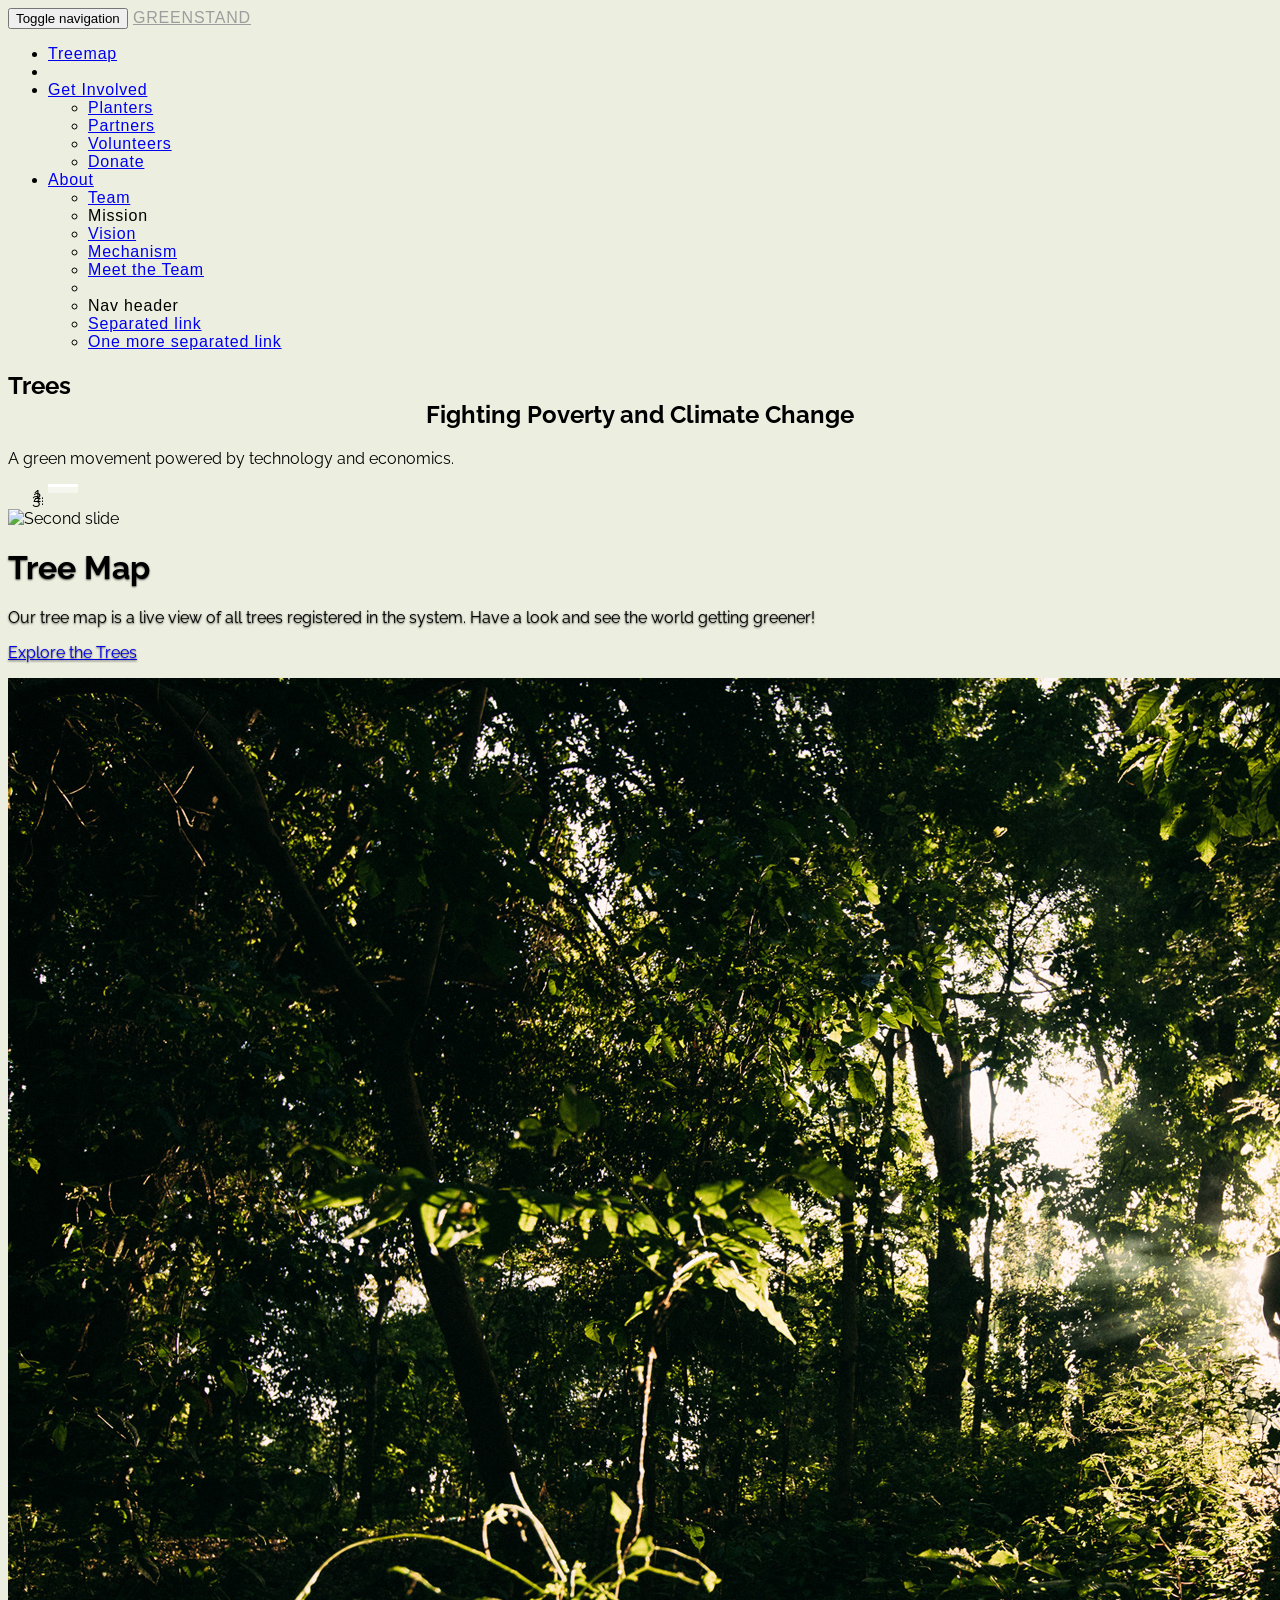
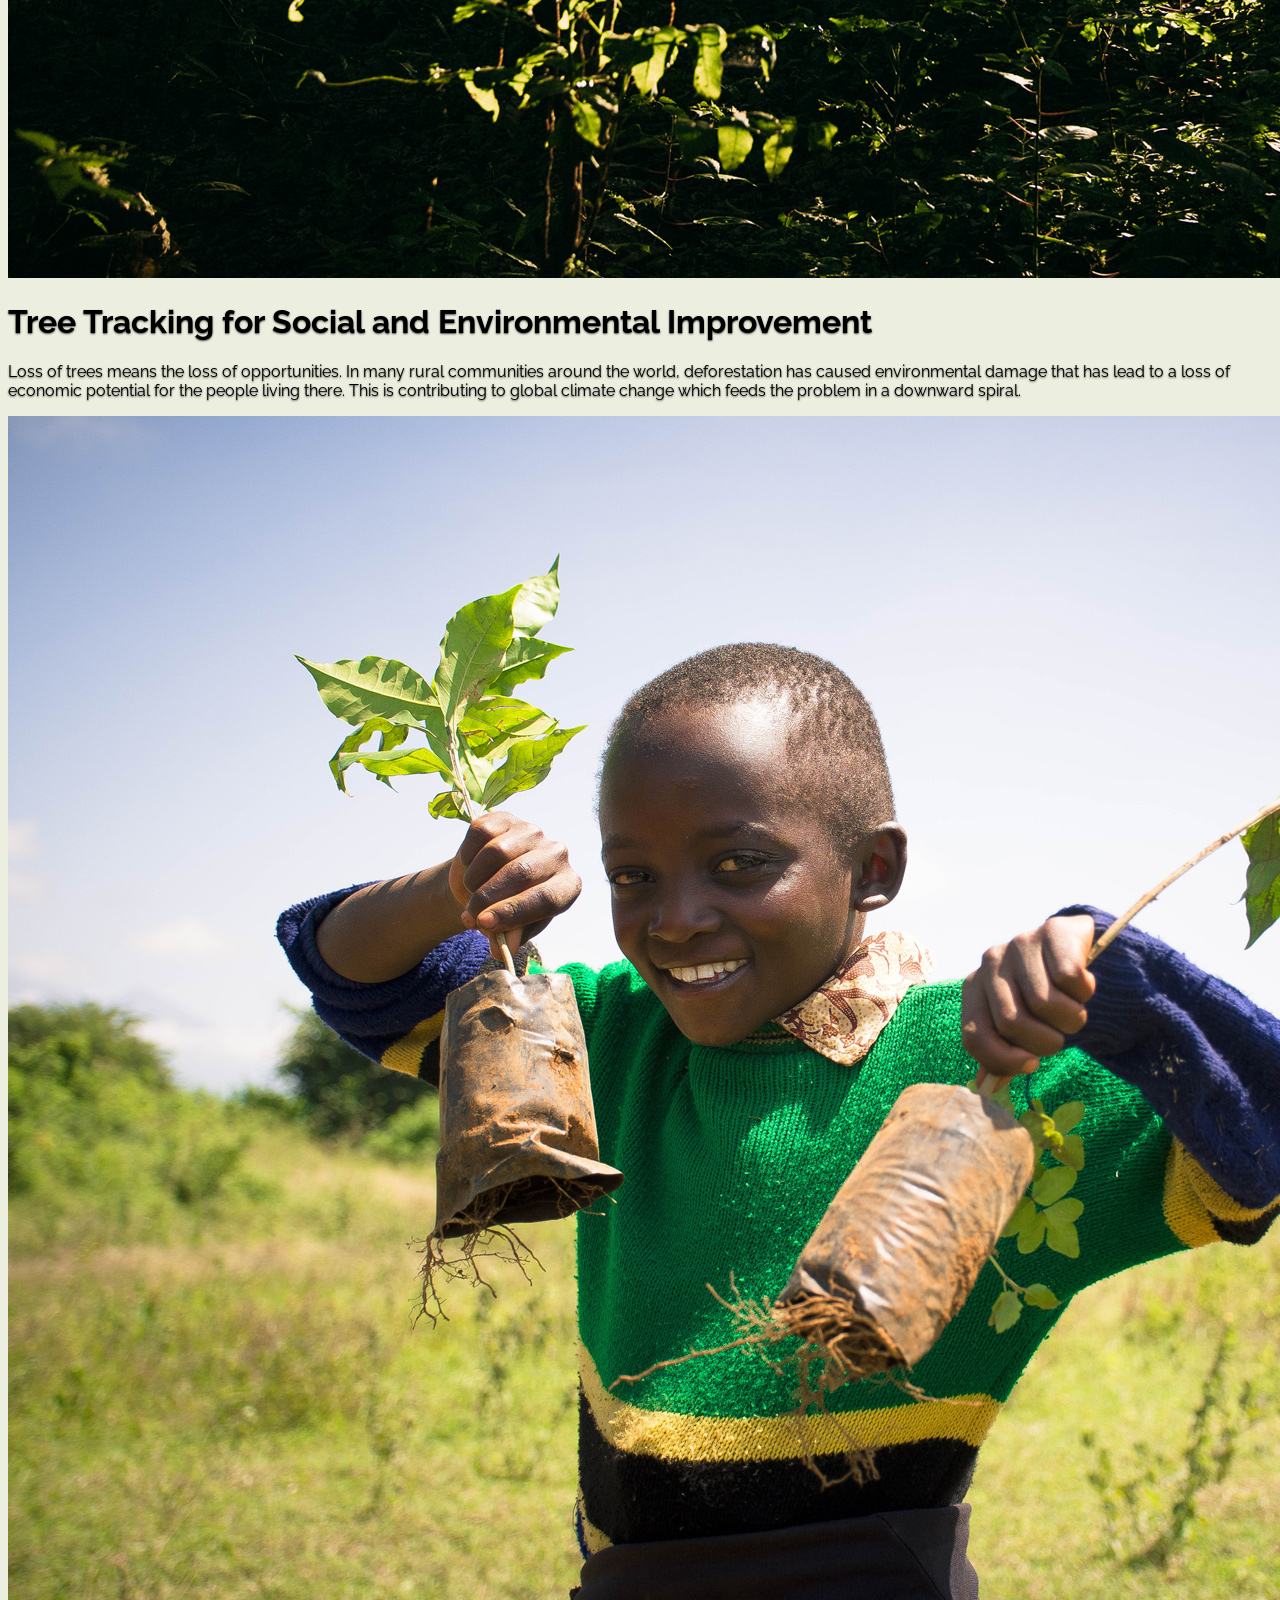
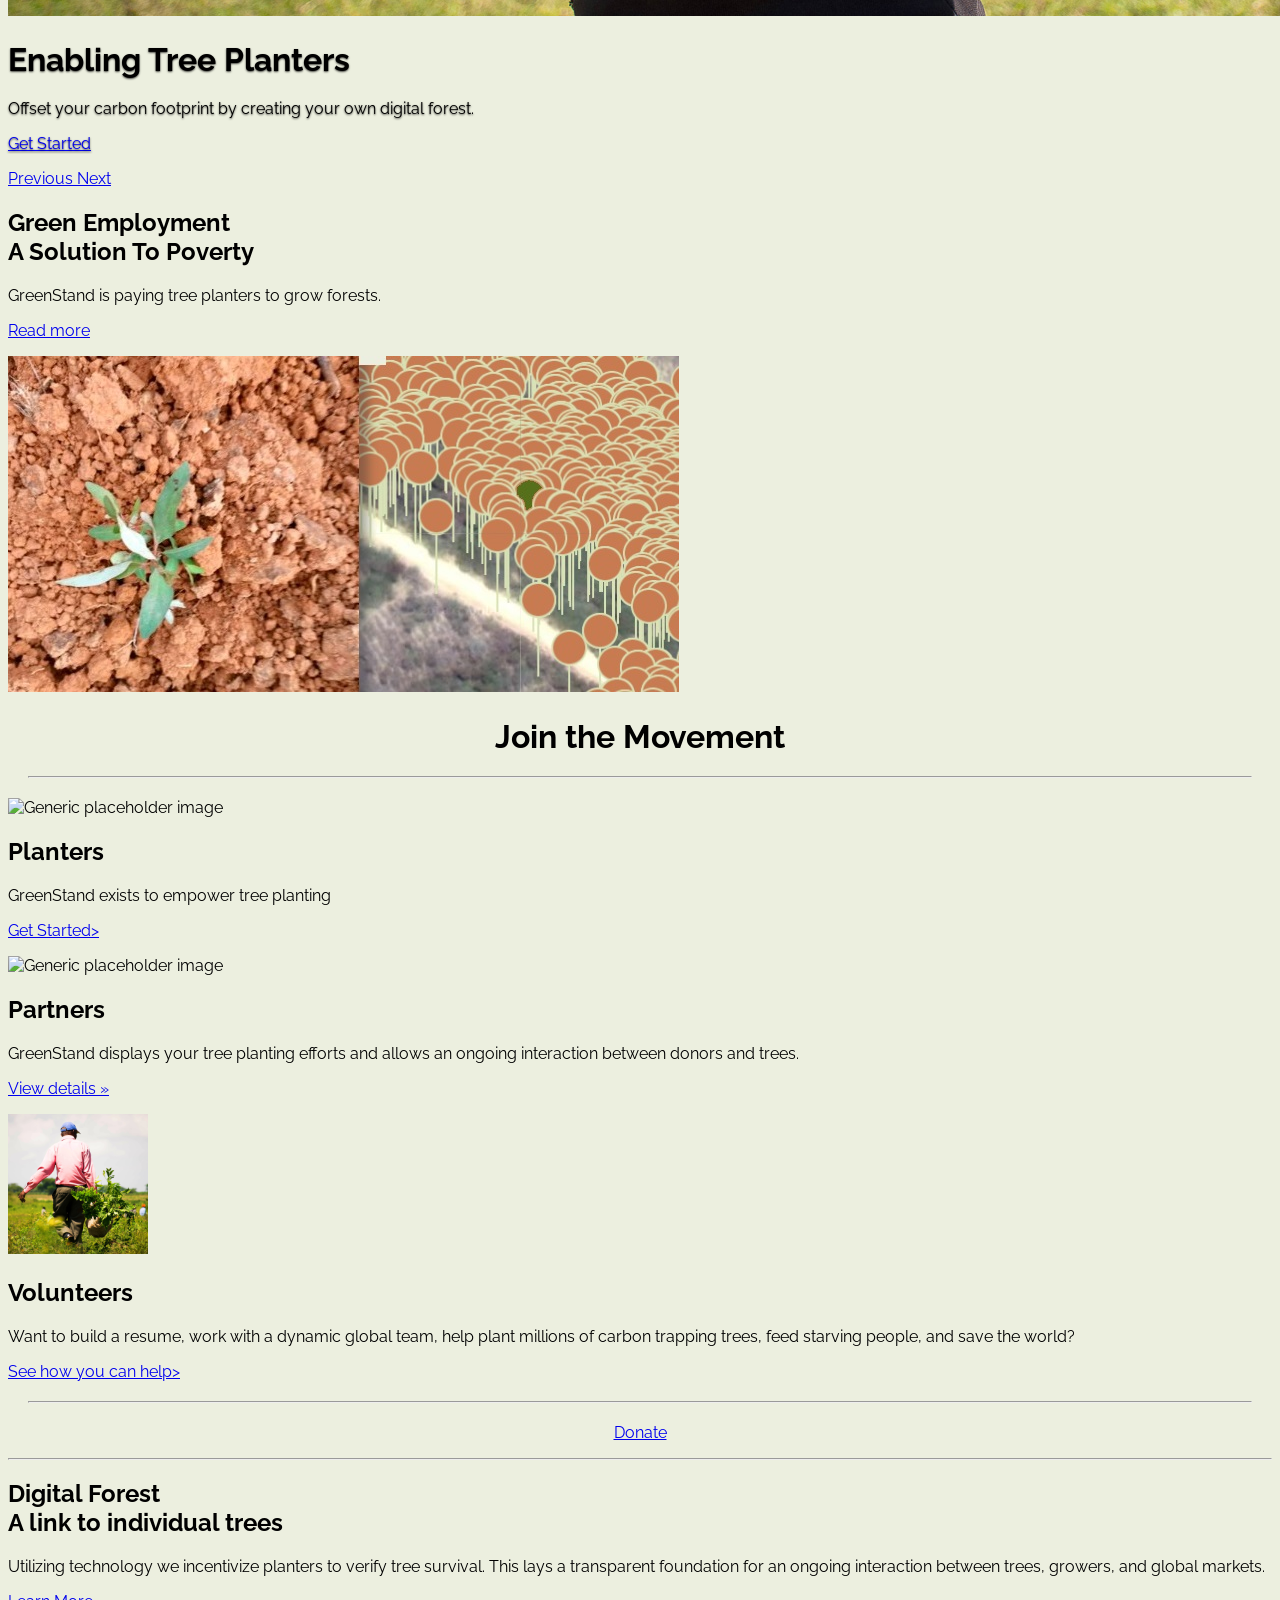
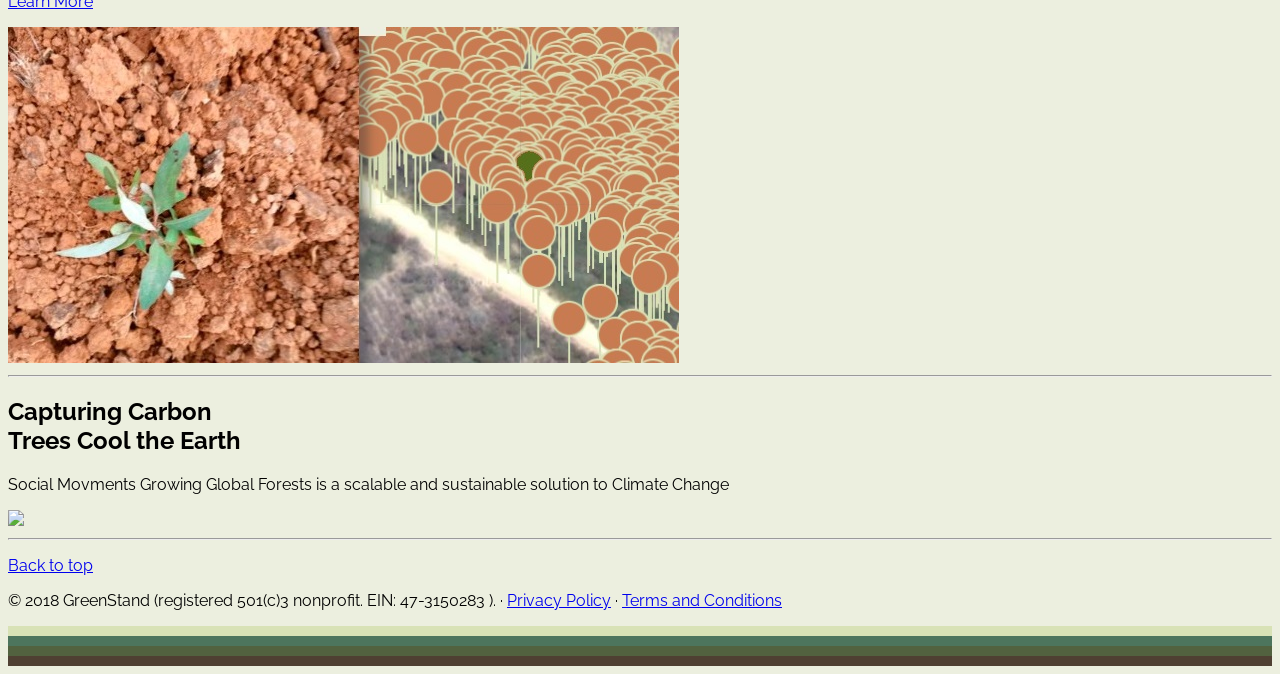
==== commit 03a8e772: "Update index.html" ====
--- a/index.html
+++ b/index.html
@@ -88,8 +88,8 @@
 	
         <div class=".col-md-12">
 	  <h2 class="featurette-heading">Trees<div class=".col-md-offset-12">
-		  <center><span class="text-muted">Fighting Poverty and Climate Change</span></h2>
-		  <p class="lead">A green movement powered by technology and economics.</p></center>
+		  <center><span class="text-muted">Fighting Poverty and Climate Change</span></h2></center>
+		  <left><p class="lead">A green movement powered by technology and economics.</p></left>
 		</div>
 	</div>
     </div>
@@ -168,7 +168,7 @@
       
 	<div class="row featurette" id="volunteer">
         <div class=".col-md-12">
-		<h1 class="featurette-heading"> Join the Movement </h1>
+		<center><h1 class="featurette-heading"> Join the Movement </h1></center>
         </div>
  </div>
 
@@ -200,6 +200,7 @@
         </div><!-- /.col-lg-4 -->
       </div><!-- /.row -->
 
+<hr class="small-divider">
 <center><p><a class="btn btn-lg btn-primary" href="donate.html" role="button">Donate</a></p></center>
 	 
       <!-- START THE FEATURETTES -->
@@ -221,8 +222,8 @@
 
       <div class="row featurette" id="about">
         <div class="col-md-7">
-          <h2 class="featurette-heading">Trapping Carbon<br><span class="text-muted">With Trees That Cool the Earth</span></h2>
-          <p class="lead">Growing Global Forests is a scalable solution to Climate Change</p>
+          <h2 class="featurette-heading">Capturing Carbon<br><span class="text-muted">Trees Cool the Earth</span></h2>
+          <p class="lead">Social Movments Growing Global Forests is a scalable and sustainable solution to Climate Change</p>
         </div>
         <div class="col-md-5">
           <img class="featurette-image img-responsive center-block" src="img/small_trees.jpg">
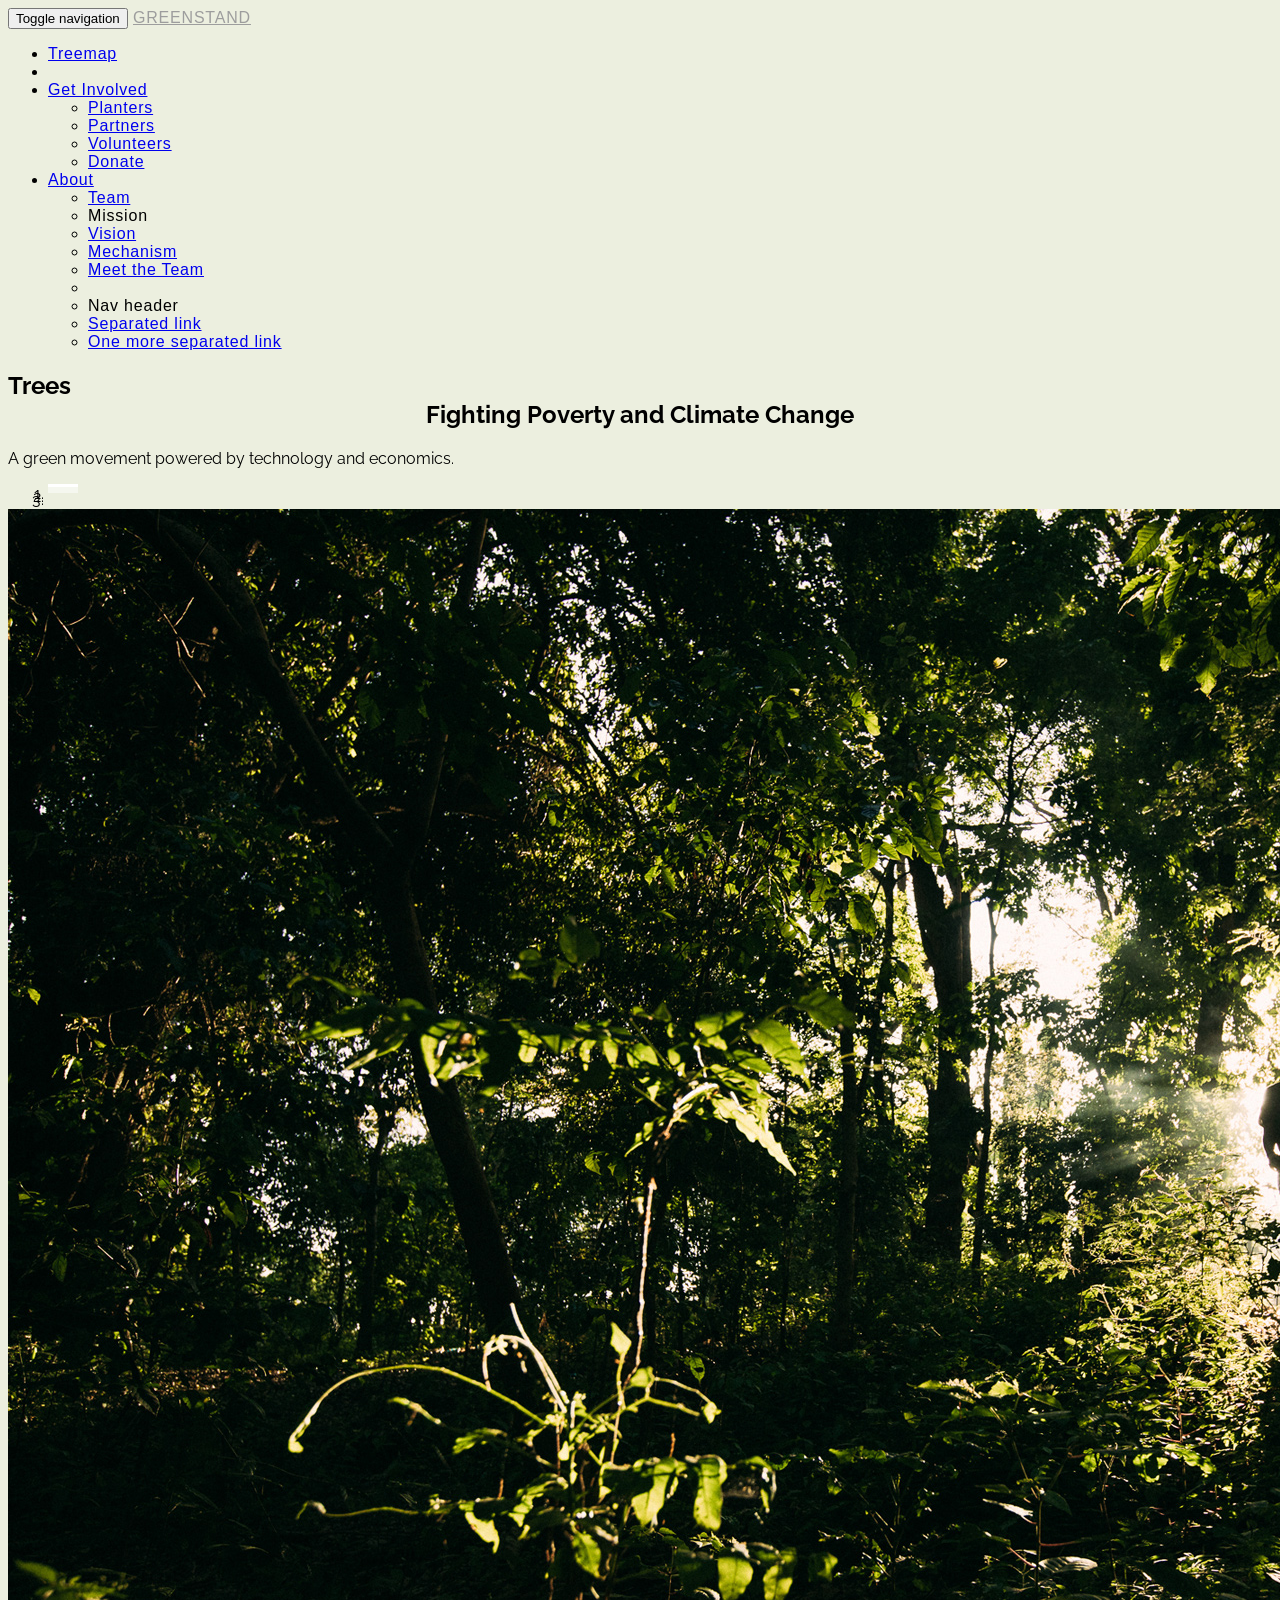
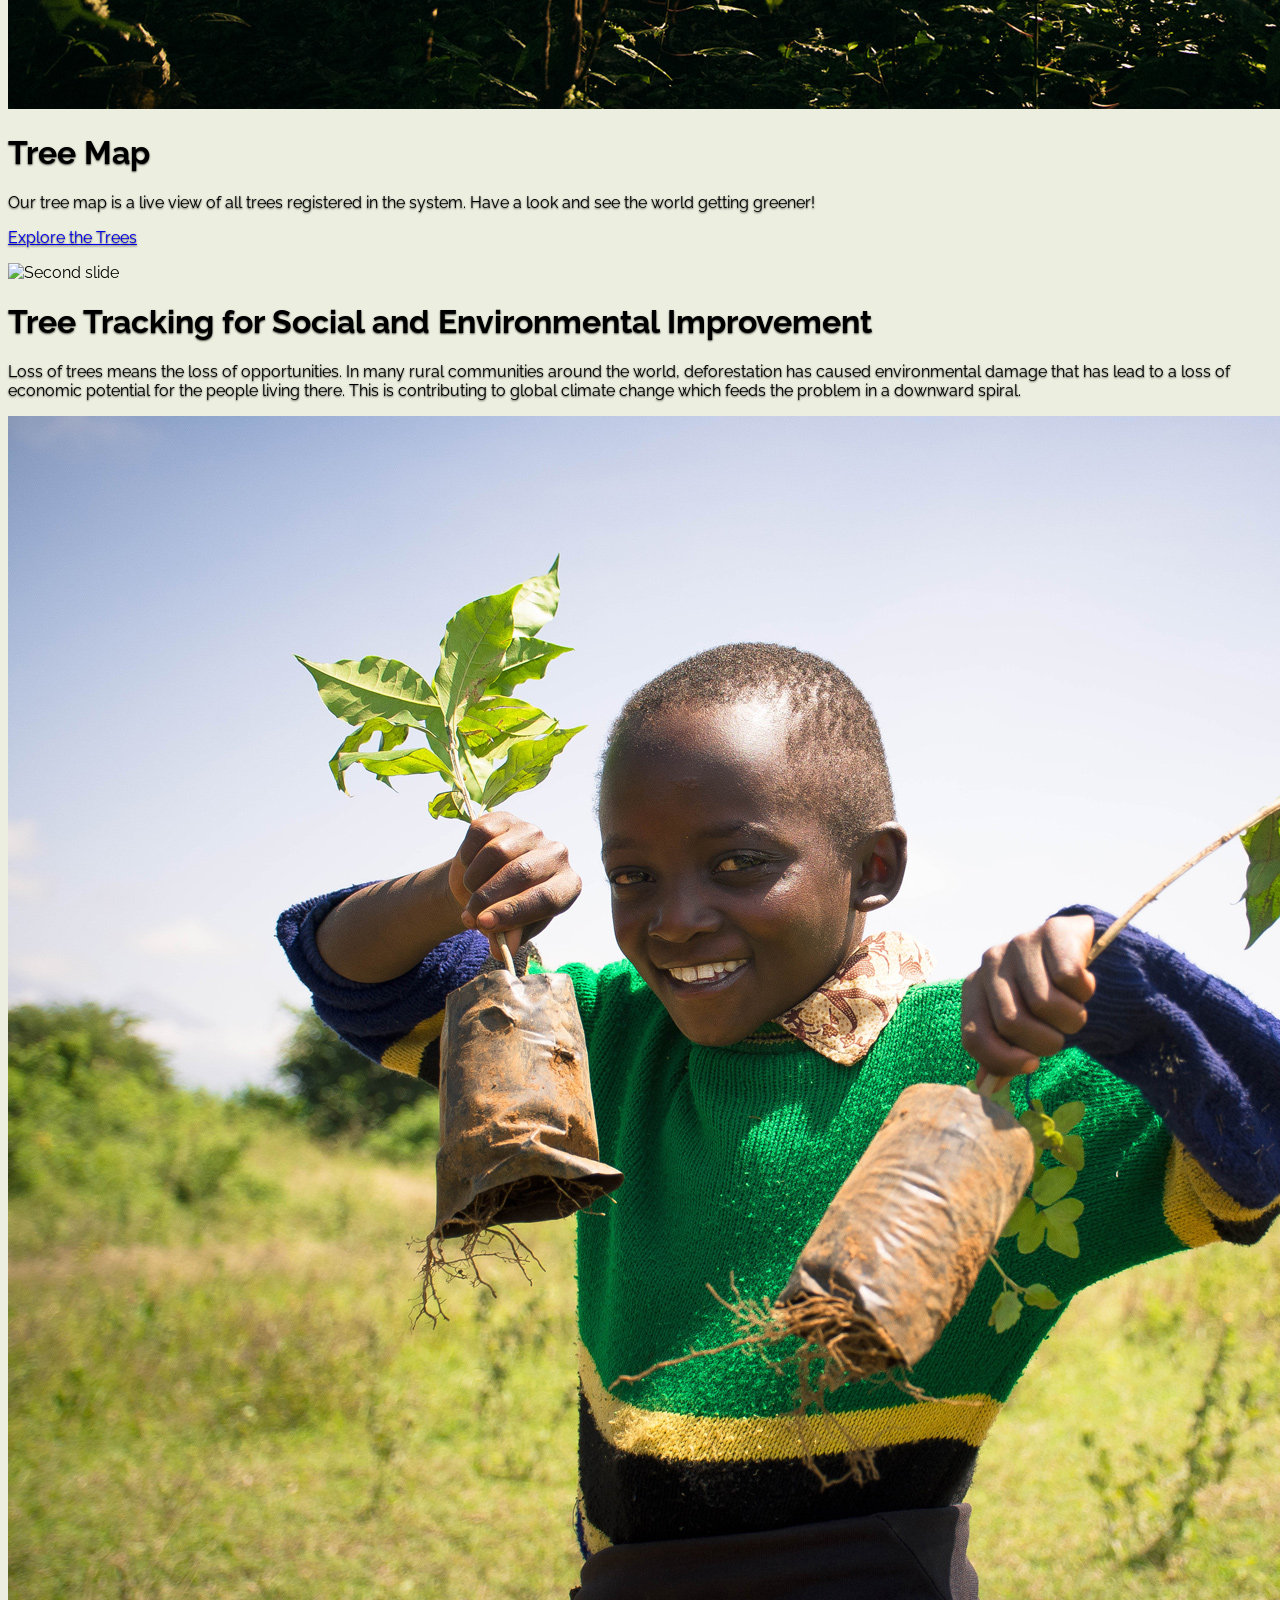
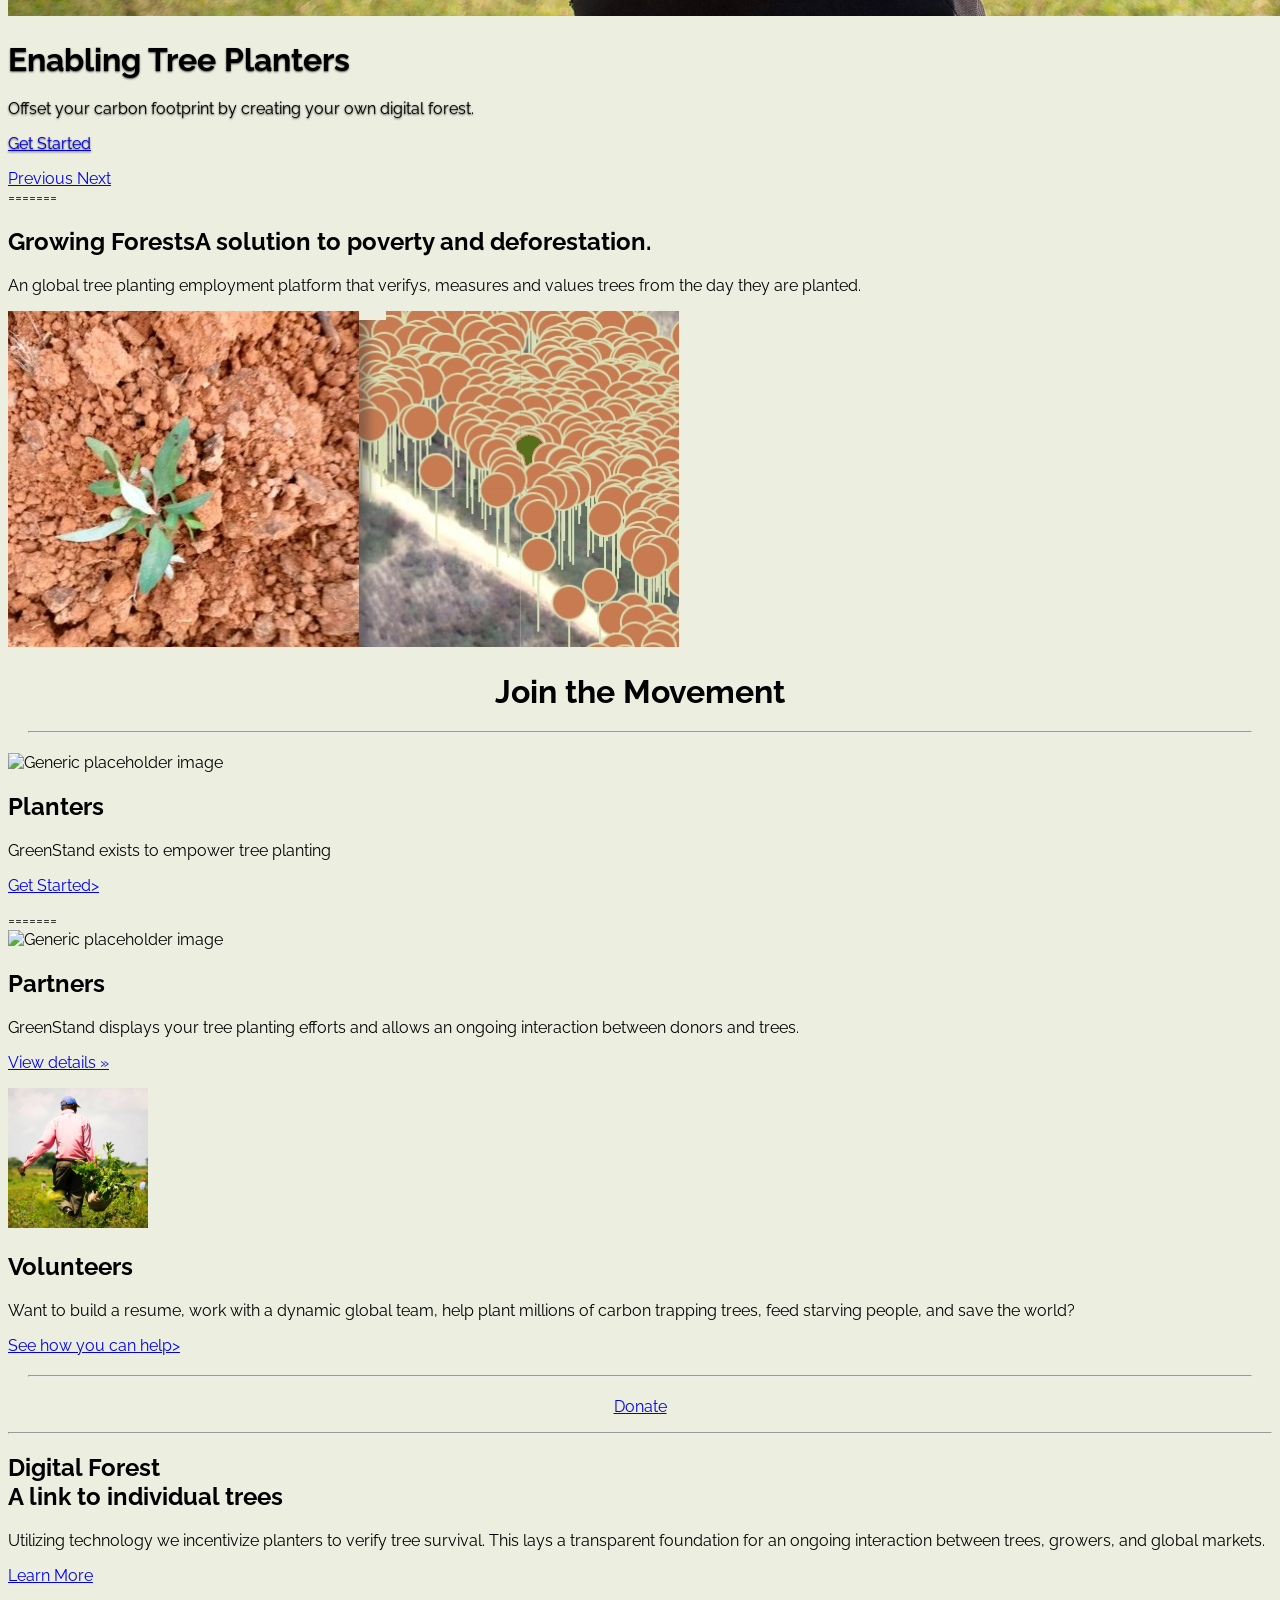
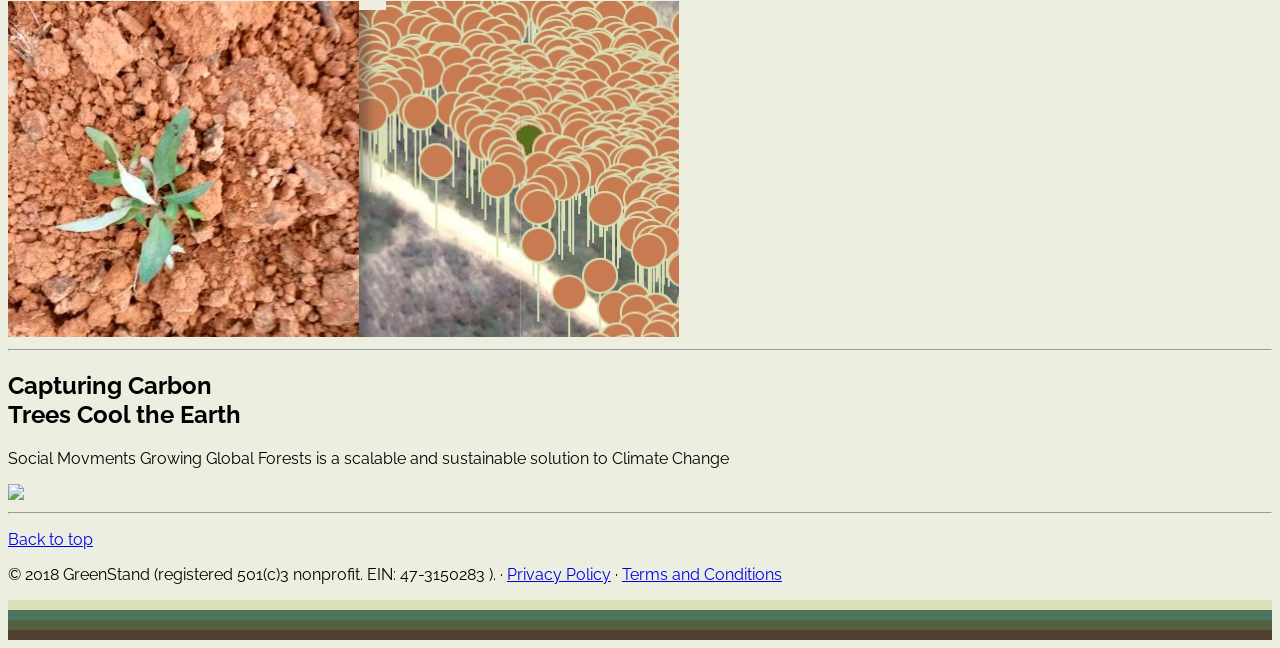
==== commit 6e82e877: "Merge branch 'Ezra's-Edits' into master" ====
--- a/index.html
+++ b/index.html
@@ -106,9 +106,10 @@
       </ol>
       <div class="carousel-inner" role="listbox">
         <div class="item active">
-          <img class="first-slide" src="img/map.png" alt="Second slide">
+          <img class="first-slide" src="img/tree_stand_person.jpg" alt="First slide">
           <div class="container">
             <div class="carousel-caption">
+
               <h1>Tree Map</h1>
 		    <p>Our tree map is a live view of all trees registered in the system. </ br>Have a look and see the world getting greener!</p>
               <p><a class="btn btn-lg btn-primary" href="treemap.html" role="button">Explore the Trees</a></p>
@@ -116,7 +117,7 @@
           </div>
         </div>
         <div class="item">
-	<img class="second-slide" src="img/tree_stand_person.jpg" alt="First slide">
+          <img class="second-slide" src="img/map.png" alt="Second slide">
           <div class="container">
             <div class="carousel-caption">
               <h1>Tree Tracking for Social and Environmental Improvement</h1>
@@ -155,9 +156,11 @@
       
 	<div class="row featurette" id="volunteer">
         <div class="col-md-7">
-          <h2 class="featurette-heading">Green Employment<br><span class="text-muted"> A Solution To Poverty<br><span class="text-muted"></span></h2></span></h2>
-          <p class="lead"> GreenStand is paying tree planters to grow forests.</p>
-	<p><a class="btn btn-lg btn-primary" href="treemap.html" role="button">Read more</a></p>
+
+=======
+          <h2 class="featurette-heading">Growing Forests<span class="text-muted">A solution to poverty and deforestation.</span></h2>
+          <p class="lead"> An global tree planting employment platform that verifys, measures and values trees from the day they are planted.</p>
+
         </div>
         <div class="col-md-5">
           <img class="featurette-image img-responsive center-block" src="img/one_tree_digital_forest.jpg" alt="Generic placeholder image">
@@ -180,23 +183,31 @@
       <div class="row">
         <div class="col-lg-4">
           <img class="img-circle" src="img/hand_seeds.jpg" alt="Generic placeholder image" width="140" height="140">
+
           <h2>Planters</h2>
           <p>GreenStand exists to empower tree planting</p>          
 	<p><a class="btn btn-default" href="#" role="button">Get Started></a></p>
+=======
+       
         </div><!-- /.col-lg-4 -->
 
         <div class="col-lg-4">
           <img class="img-circle" src="img/tree_pots.jpg" alt="Generic placeholder image" width="140" height="140">
+
           <h2>Partners</h2>
           <p>GreenStand displays your tree planting efforts and allows an ongoing interaction between donors and trees.</p>
+
           <p><a class="btn btn-default" href="#" role="button">View details &raquo;</a></p>
         </div><!-- /.col-lg-4 -->
 
         <div class="col-lg-4">
           <img class="img-circle" src="img/join_us.jpg" alt="Generic placeholder image" width="140" height="140">
+
           <h2>Volunteers</h2>
           <p>Want to build a resume, work with a dynamic global team, help plant millions of carbon trapping trees, feed starving people, and save the world?</p>         
 	  <p><a class="btn btn-default" href="#" role="button">See how you can help></a></p>
+
+          
         </div><!-- /.col-lg-4 -->
       </div><!-- /.row -->
 
@@ -209,10 +220,12 @@
 
       <div class="row featurette" id="donors">
         <div class="col-md-7 col-md-push-5">
+
           <h2 class="featurette-heading">Digital Forest <br><span class="text-muted">A link to individual trees</span></h2>
           <p class="lead">Utilizing technology we incentivize planters to verify tree survival. This lays a transparent foundation for an ongoing interaction between trees, growers, and global markets.</p>
         <p><a class="btn btn-lg btn-primary" href="treemap.html" role="button">Learn More</a></p>
       </div>
+
         <div class="col-md-5 col-md-pull-7">
           <img class="featurette-image img-responsive center-block" src="img/one_tree_digital_forest.jpg" alt="Generic placeholder image">
           </div>
@@ -222,6 +235,7 @@
 
       <div class="row featurette" id="about">
         <div class="col-md-7">
+
           <h2 class="featurette-heading">Capturing Carbon<br><span class="text-muted">Trees Cool the Earth</span></h2>
           <p class="lead">Social Movments Growing Global Forests is a scalable and sustainable solution to Climate Change</p>
         </div>
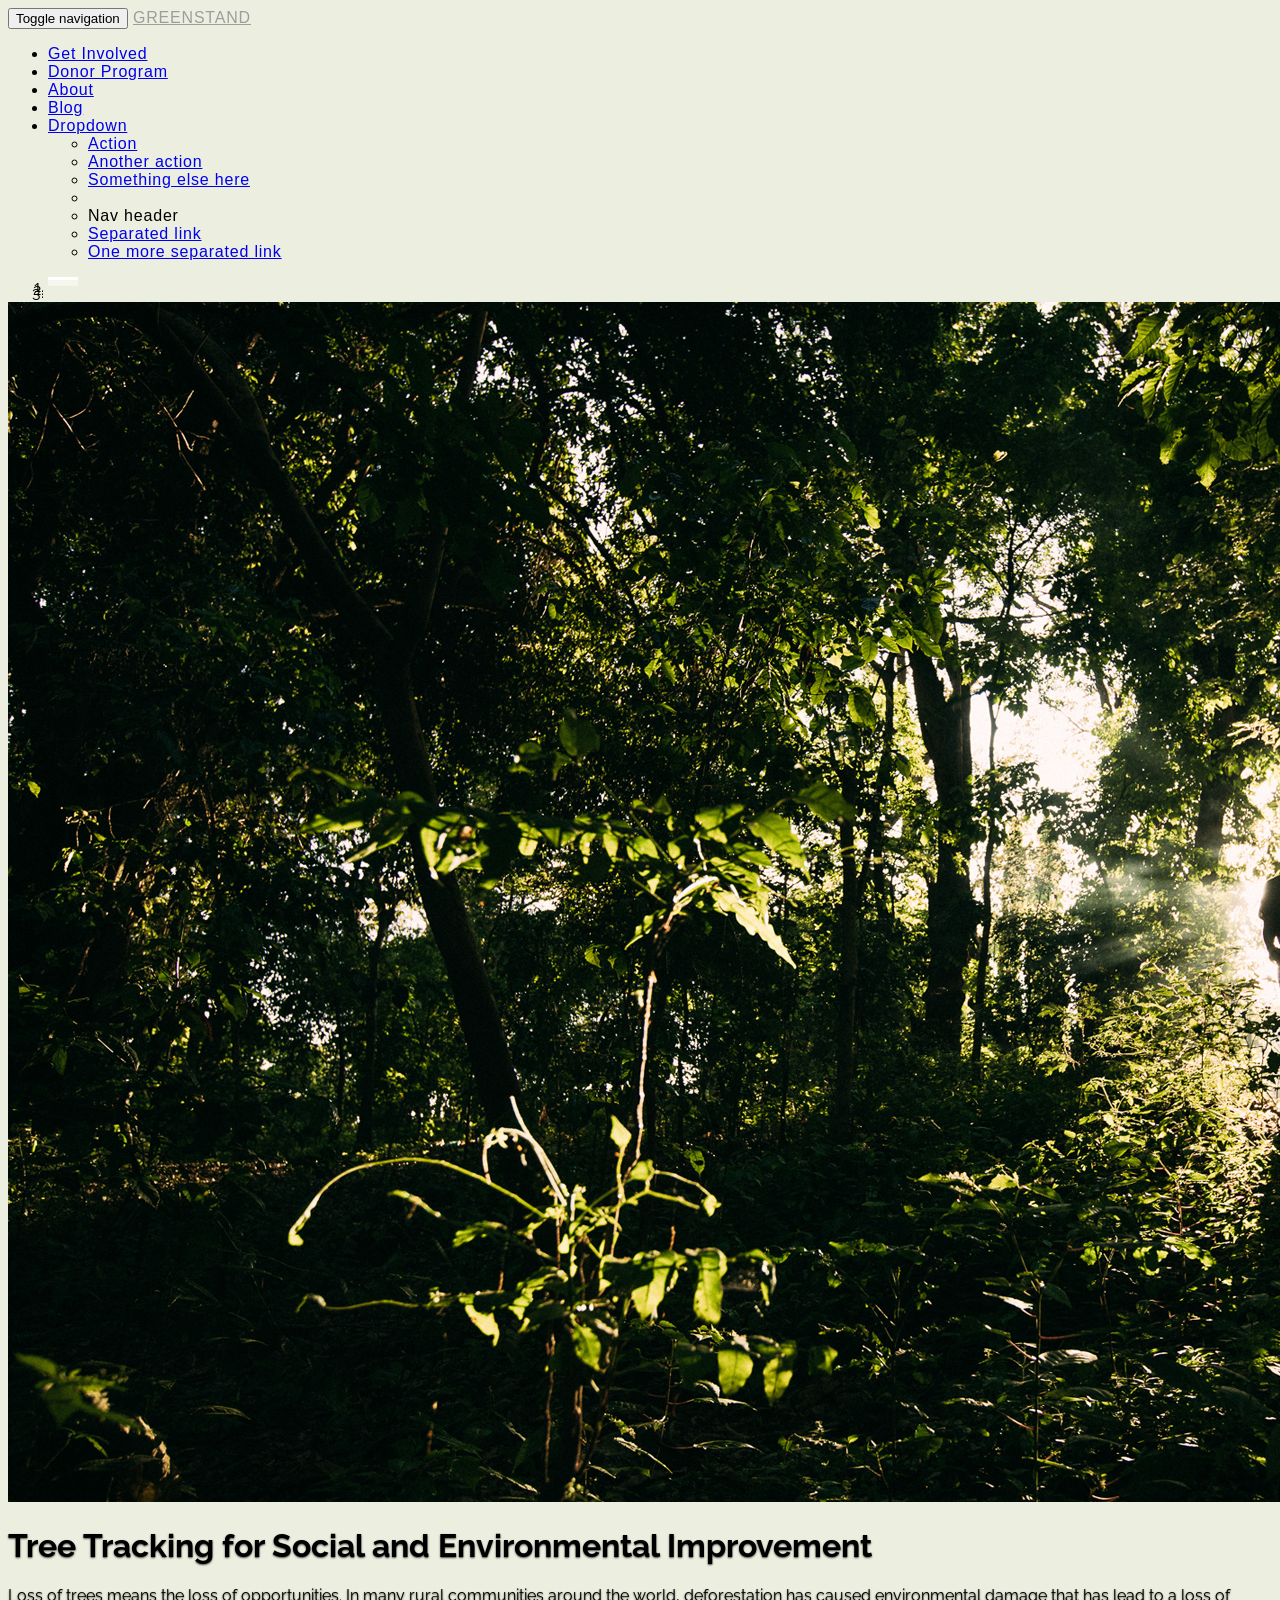
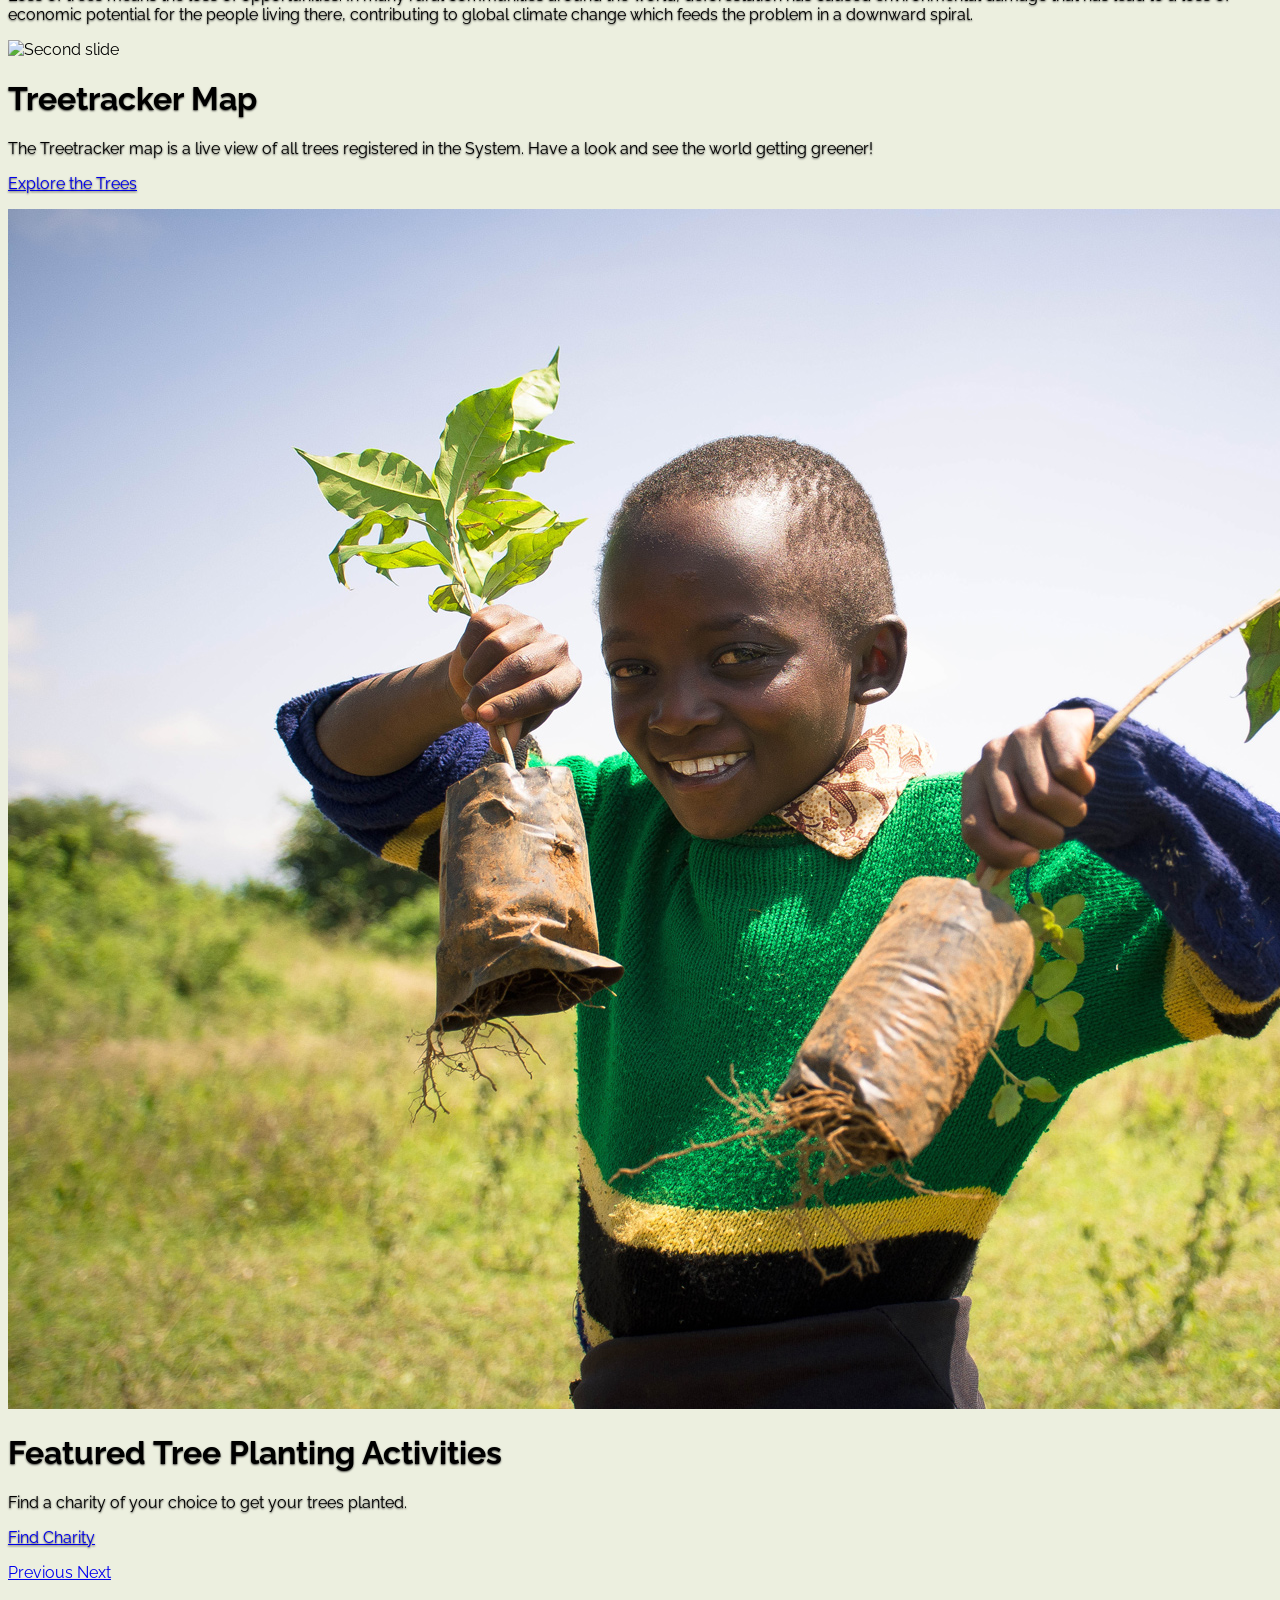
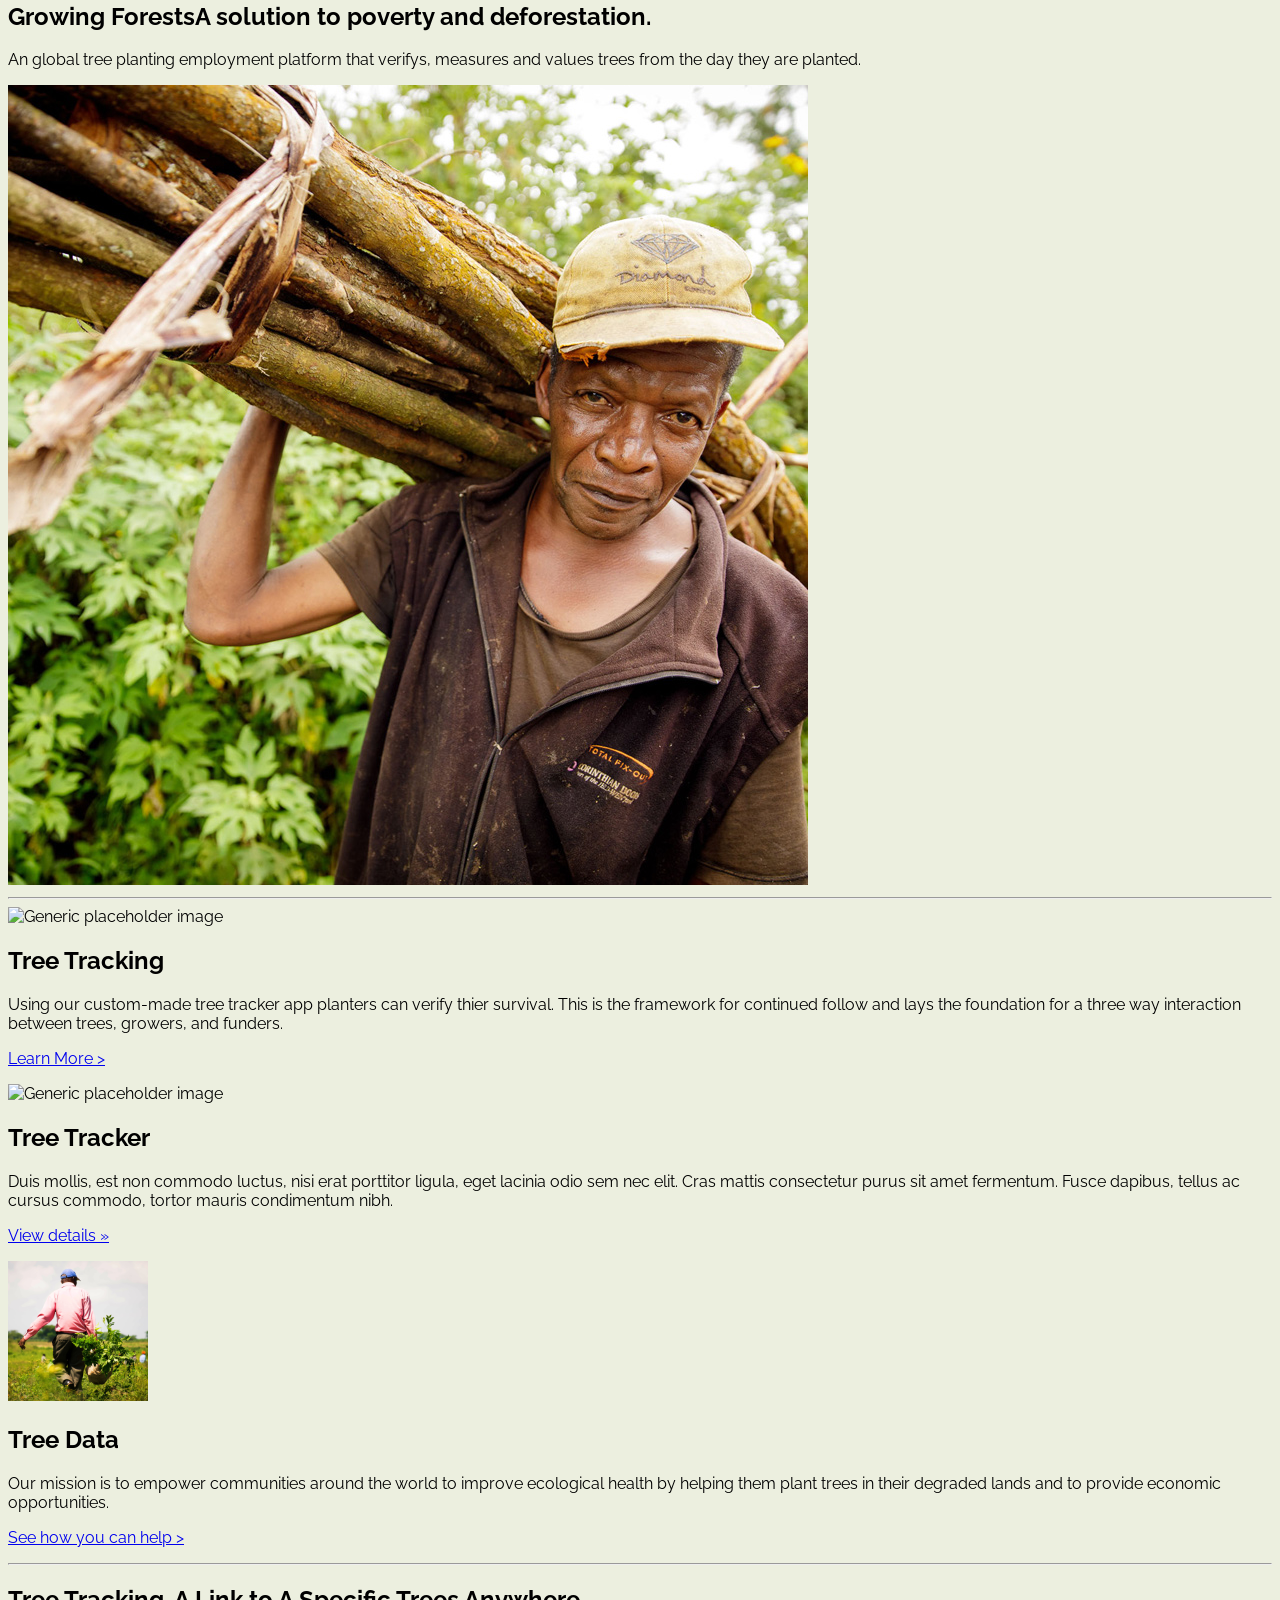
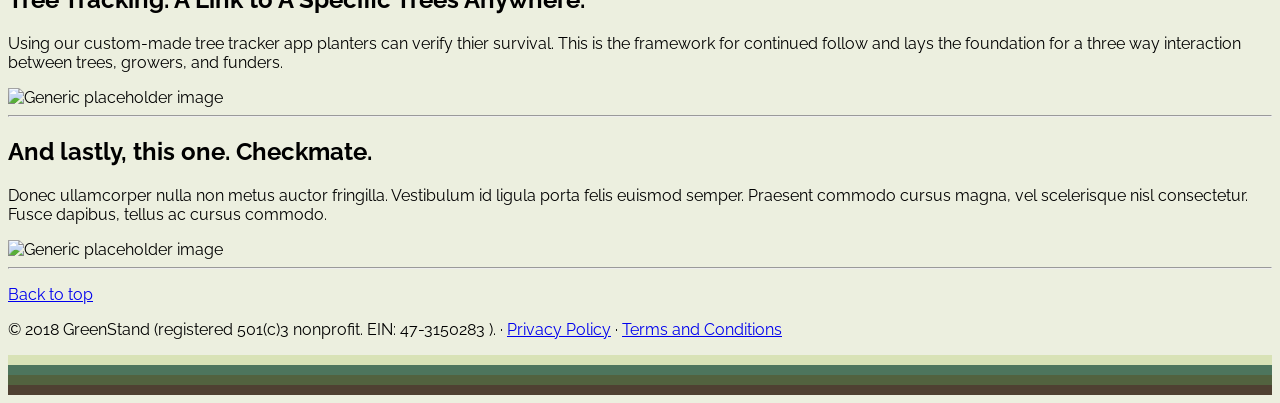
==== commit d417ea2b: "Merge branch 'master' of https://github.com/Greenstand/greenstand.github.io" ====
--- a/index.html
+++ b/index.html
@@ -9,7 +9,7 @@
     <meta name="author" content="">
     <link rel="icon" href="../../favicon.ico">
 
-    <title>GREENSTAND</title>
+    <title>GRENSTAND</title>
 
     <!-- Bootstrap core CSS -->
     <link href="css/bootstrap.css" rel="stylesheet">
@@ -51,23 +51,16 @@
             <div id="navbar" class="navbar-collapse collapse">
               <ul class="nav navbar-nav">
                 
-		<li><a href="treemap.html">Treemap</a><li>
-		<li class="dropdown">
-                  <a href="#" class="dropdown-toggle" data-toggle="dropdown" role="button" aria-haspopup="true" aria-expanded="false">Get Involved<span class="caret"></span></a>
+                <li><a href="get_involved.html">Get Involved</a></li>
+		<li><a href="donor.html">Donor Program</a></li>
+                <li><a href="about.html">About</a></li>
+		<li><a target="_blank"href="https://green-stand.tumblr.com/">Blog</a></li>
+                <li class="dropdown">
+                  <a href="#" class="dropdown-toggle" data-toggle="dropdown" role="button" aria-haspopup="true" aria-expanded="false">Dropdown <span class="caret"></span></a>
                   <ul class="dropdown-menu">
-                    <li><a href="get_involved.html">Planters</a></li>
-                    <li><a href="#">Partners</a></li>
-                    <li><a href="#">Volunteers</a></li>
-		<li><a href="#">Donate</a></li>
-                  </ul>
- 		<li class="dropdown">
-                  <a href="#" class="dropdown-toggle" data-toggle="dropdown" role="button" aria-haspopup="true" aria-expanded="false">About<span class="caret"></span></a>
-                  <ul class="dropdown-menu">
-                    <li><a href="about.html">Team</a></li>
-                    <li><a href="#"></a>Mission</li>
-		<li><a href="#">Vision</a></li> 
-                    <li><a href="#">Mechanism</a></li>
-			  <li><a href="team.html">Meet the Team</a>
+                    <li><a href="#">Action</a></li>
+                    <li><a href="#">Another action</a></li>
+                    <li><a href="#">Something else here</a></li>
                     <li role="separator" class="divider"></li>
                     <li class="dropdown-header">Nav header</li>
                     <li><a href="#">Separated link</a></li>
@@ -82,18 +75,6 @@
       </div>
     </div>
 
-    <!-- Tag line
-    ================================================== -->
-     <div class="container marketing">
-	
-        <div class=".col-md-12">
-	  <h2 class="featurette-heading">Trees<div class=".col-md-offset-12">
-		  <center><span class="text-muted">Fighting Poverty and Climate Change</span></h2></center>
-		  <left><p class="lead">A green movement powered by technology and economics.</p></left>
-		</div>
-	</div>
-    </div>
-<!-- /.container -->
 
     <!-- Carousel
     ================================================== -->
@@ -109,20 +90,19 @@
           <img class="first-slide" src="img/tree_stand_person.jpg" alt="First slide">
           <div class="container">
             <div class="carousel-caption">
-
-              <h1>Tree Map</h1>
-		    <p>Our tree map is a live view of all trees registered in the system. </ br>Have a look and see the world getting greener!</p>
-              <p><a class="btn btn-lg btn-primary" href="treemap.html" role="button">Explore the Trees</a></p>
-       	     </div>
+              <h1>Tree Tracking for Social and Environmental Improvement</h1>
+              <p>Loss of trees means the loss of opportunities. In many rural communities around the world, deforestation has caused environmental damage that has lead to a loss of economic potential for the people living there, contributing to global climate change which feeds the problem in a downward spiral.</p>
+             <!--<p><a class="btn btn-lg btn-primary" href="#" role="button">Sign up today</a></p>-->
+            </div>
           </div>
         </div>
         <div class="item">
           <img class="second-slide" src="img/map.png" alt="Second slide">
           <div class="container">
             <div class="carousel-caption">
-              <h1>Tree Tracking for Social and Environmental Improvement</h1>
-              <p>Loss of trees means the loss of opportunities. In many rural communities around the world, deforestation has caused environmental damage that has lead to a loss of economic potential for the people living there. This is contributing to global climate change which feeds the problem in a downward spiral.</p>
-             <!--<p><a class="btn btn-lg btn-primary" href="#" role="button">Sign up today</a></p>-->
+              <h1>Treetracker Map</h1>
+		    <p>The Treetracker map is a live view of all trees registered in the System. </ br>Have a look and see the world getting greener!</p>
+              <p><a class="btn btn-lg btn-primary" href="http://treetracker.org/" role="button">Explore the Trees</a></p>
             </div>
           </div>
         </div>
@@ -130,9 +110,9 @@
           <img class="third-slide" src="img/youth_with_trees.jpg" alt="Third slide">
           <div class="container">
             <div class="carousel-caption">
-              <h1>Enabling Tree Planters</h1>
-              <p>Offset your carbon footprint by creating your own digital forest.</p>
-              <p><a class="btn btn-lg btn-primary" href="#" role="button">Get Started</a></p>
+              <h1>Featured Tree Planting Activities</h1>
+              <p>Find a charity of your choice to get your trees planted. </p>
+              <p><a class="btn btn-lg btn-primary" href="#" role="button">Find Charity</a></p>
             </div>
           </div>
         </div>
@@ -153,94 +133,69 @@
     <!-- Wrap the rest of the page in another container to center all the content. -->
 
     <div class="container marketing">
-      
-	<div class="row featurette" id="volunteer">
+
+     
+      <div class="row featurette" id="volunteer">
         <div class="col-md-7">
-
-=======
           <h2 class="featurette-heading">Growing Forests<span class="text-muted">A solution to poverty and deforestation.</span></h2>
           <p class="lead"> An global tree planting employment platform that verifys, measures and values trees from the day they are planted.</p>
-
         </div>
         <div class="col-md-5">
-          <img class="featurette-image img-responsive center-block" src="img/one_tree_digital_forest.jpg" alt="Generic placeholder image">
-        </div>
-      </div>
-
- <div class="container marketing">
-      
-	<div class="row featurette" id="volunteer">
-        <div class=".col-md-12">
-		<center><h1 class="featurette-heading"> Join the Movement </h1></center>
-        </div>
- </div>
-
-<!-- /.container -->
-<hr class="small-divider">
- <div class="container marketing">
-	 
+          <img class="featurette-image img-responsive center-block" src="img/upclose.jpg" alt="Generic placeholder image">
+        </div>
+      </div>
+
+<hr class="featurette-divider">
+
+
       <!-- Three columns of text below the carousel -->
       <div class="row">
         <div class="col-lg-4">
           <img class="img-circle" src="img/hand_seeds.jpg" alt="Generic placeholder image" width="140" height="140">
-
-          <h2>Planters</h2>
-          <p>GreenStand exists to empower tree planting</p>          
-	<p><a class="btn btn-default" href="#" role="button">Get Started></a></p>
-=======
-       
+          <h2>Tree Tracking</h2>
+          <p>Using our custom-made tree tracker app planters can verify thier survival. This is the framework for continued follow and lays the foundation for a three way interaction between trees, growers, and funders.</p>          
+	<p><a class="btn btn-default" href="#" role="button">Learn More ></a></p>
         </div><!-- /.col-lg-4 -->
 
         <div class="col-lg-4">
           <img class="img-circle" src="img/tree_pots.jpg" alt="Generic placeholder image" width="140" height="140">
-
-          <h2>Partners</h2>
-          <p>GreenStand displays your tree planting efforts and allows an ongoing interaction between donors and trees.</p>
-
+          <h2>Tree Tracker</h2>
+          <p>Duis mollis, est non commodo luctus, nisi erat porttitor ligula, eget lacinia odio sem nec elit. Cras mattis consectetur purus sit amet fermentum. Fusce dapibus, tellus ac cursus commodo, tortor mauris condimentum nibh.</p>
           <p><a class="btn btn-default" href="#" role="button">View details &raquo;</a></p>
         </div><!-- /.col-lg-4 -->
 
         <div class="col-lg-4">
           <img class="img-circle" src="img/join_us.jpg" alt="Generic placeholder image" width="140" height="140">
-
-          <h2>Volunteers</h2>
-          <p>Want to build a resume, work with a dynamic global team, help plant millions of carbon trapping trees, feed starving people, and save the world?</p>         
-	  <p><a class="btn btn-default" href="#" role="button">See how you can help></a></p>
-
-          
+          <h2>Tree Data</h2>
+          <p>Our mission is to empower communities around the world to improve ecological health by helping them plant trees in their degraded lands and to provide economic opportunities.</p>         
+	  <p><a class="btn btn-default" href="#" role="button">See how you can help ></a></p>
         </div><!-- /.col-lg-4 -->
       </div><!-- /.row -->
 
-<hr class="small-divider">
-<center><p><a class="btn btn-lg btn-primary" href="donate.html" role="button">Donate</a></p></center>
-	 
+
       <!-- START THE FEATURETTES -->
 
       <hr class="featurette-divider">
 
       <div class="row featurette" id="donors">
         <div class="col-md-7 col-md-push-5">
-
-          <h2 class="featurette-heading">Digital Forest <br><span class="text-muted">A link to individual trees</span></h2>
-          <p class="lead">Utilizing technology we incentivize planters to verify tree survival. This lays a transparent foundation for an ongoing interaction between trees, growers, and global markets.</p>
-        <p><a class="btn btn-lg btn-primary" href="treemap.html" role="button">Learn More</a></p>
-      </div>
-
+          <h2 class="featurette-heading">Tree Tracking. <span class="text-muted">A Link to A Specific Trees Anywhere.</span></h2>
+          <p class="lead">Using our custom-made tree tracker app planters can verify thier survival. This is the framework for continued follow and lays the foundation for a three way interaction between trees, growers, and funders.</p>
+        </div>
         <div class="col-md-5 col-md-pull-7">
-          <img class="featurette-image img-responsive center-block" src="img/one_tree_digital_forest.jpg" alt="Generic placeholder image">
-          </div>
+          <img class="featurette-image img-responsive center-block" data-src="holder.js/500x500/auto" alt="Generic placeholder image">
+        </div>
       </div>
 
       <hr class="featurette-divider">
 
       <div class="row featurette" id="about">
         <div class="col-md-7">
-
-          <h2 class="featurette-heading">Capturing Carbon<br><span class="text-muted">Trees Cool the Earth</span></h2>
-          <p class="lead">Social Movments Growing Global Forests is a scalable and sustainable solution to Climate Change</p>
+          <h2 class="featurette-heading">And lastly, this one. <span class="text-muted">Checkmate.</span></h2>
+          <p class="lead">Donec ullamcorper nulla non metus auctor fringilla. Vestibulum id ligula porta felis euismod semper. Praesent commodo cursus magna, vel scelerisque nisl consectetur. Fusce dapibus, tellus ac cursus commodo.</p>
         </div>
         <div class="col-md-5">
-          <img class="featurette-image img-responsive center-block" src="img/small_trees.jpg">
+          <img class="featurette-image img-responsive center-block" data-src="holder.js/500x500/auto" alt="Generic placeholder image">
         </div>
       </div>
 
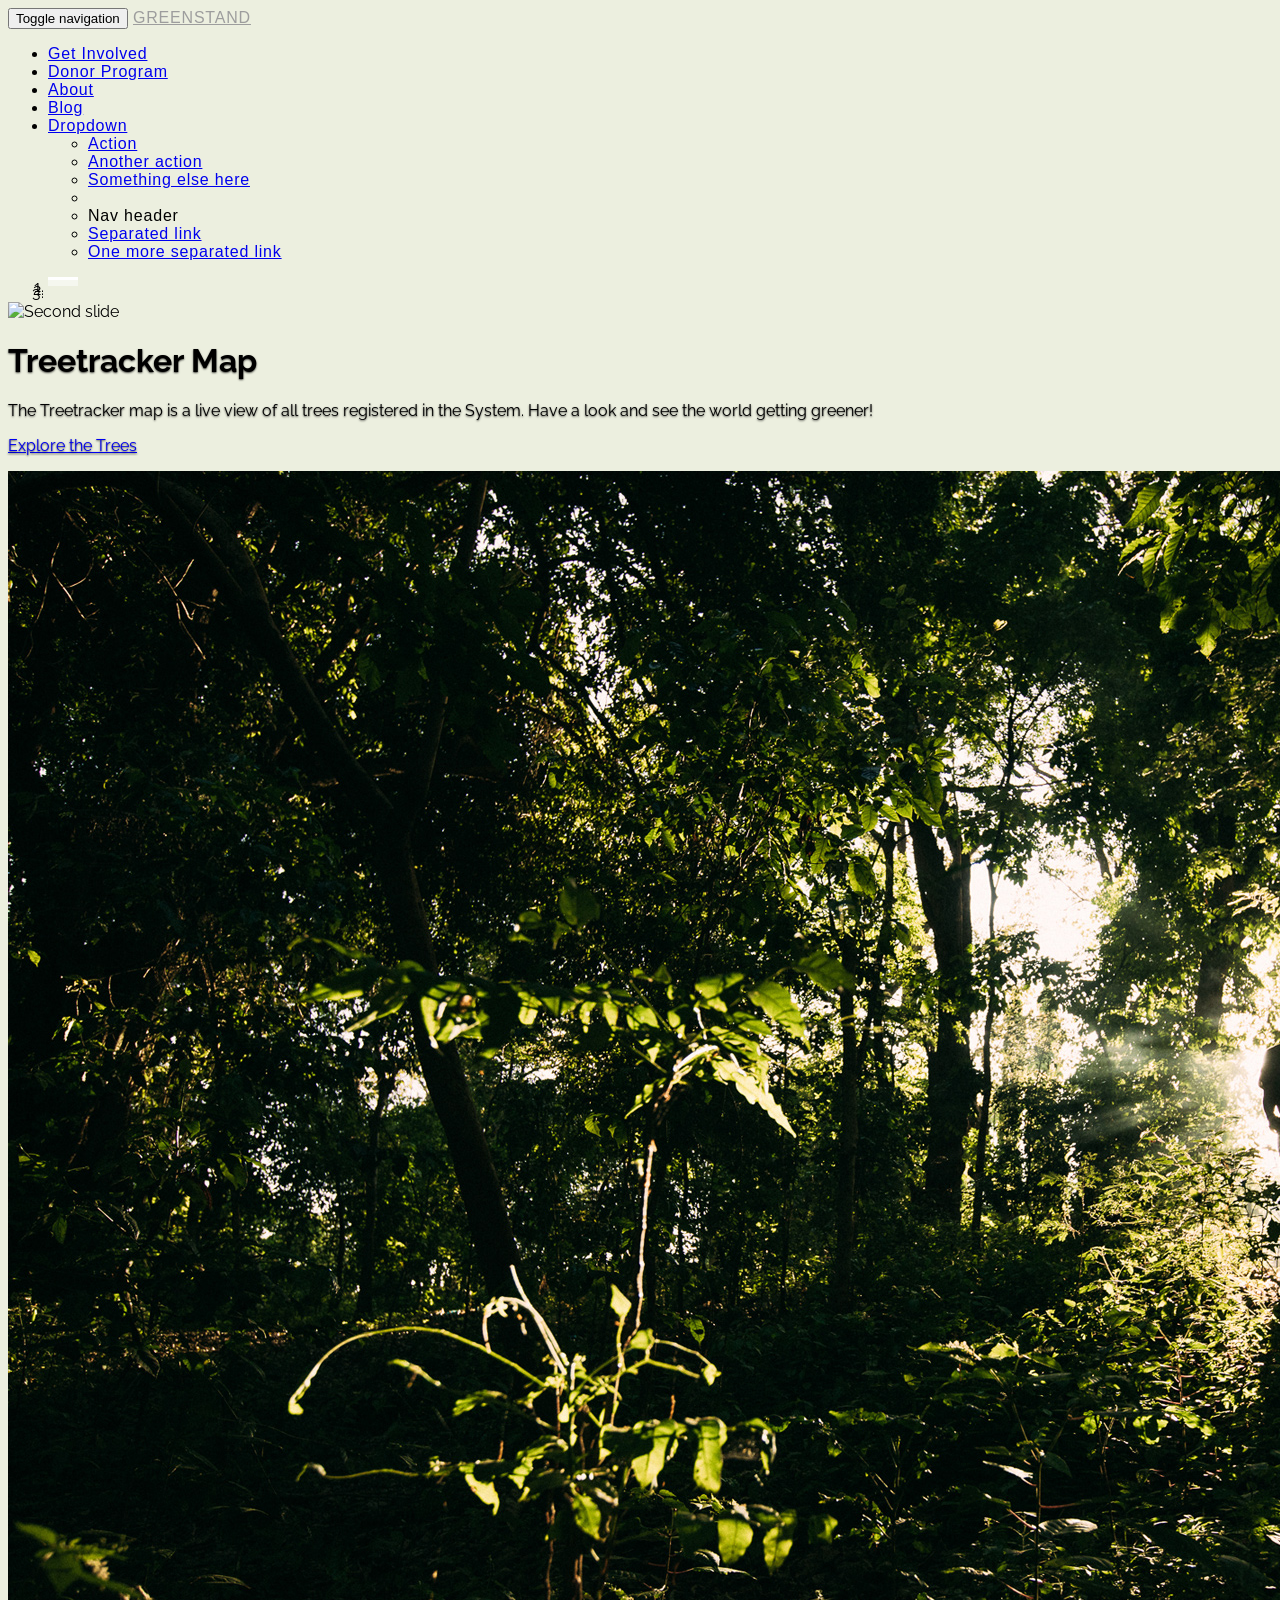
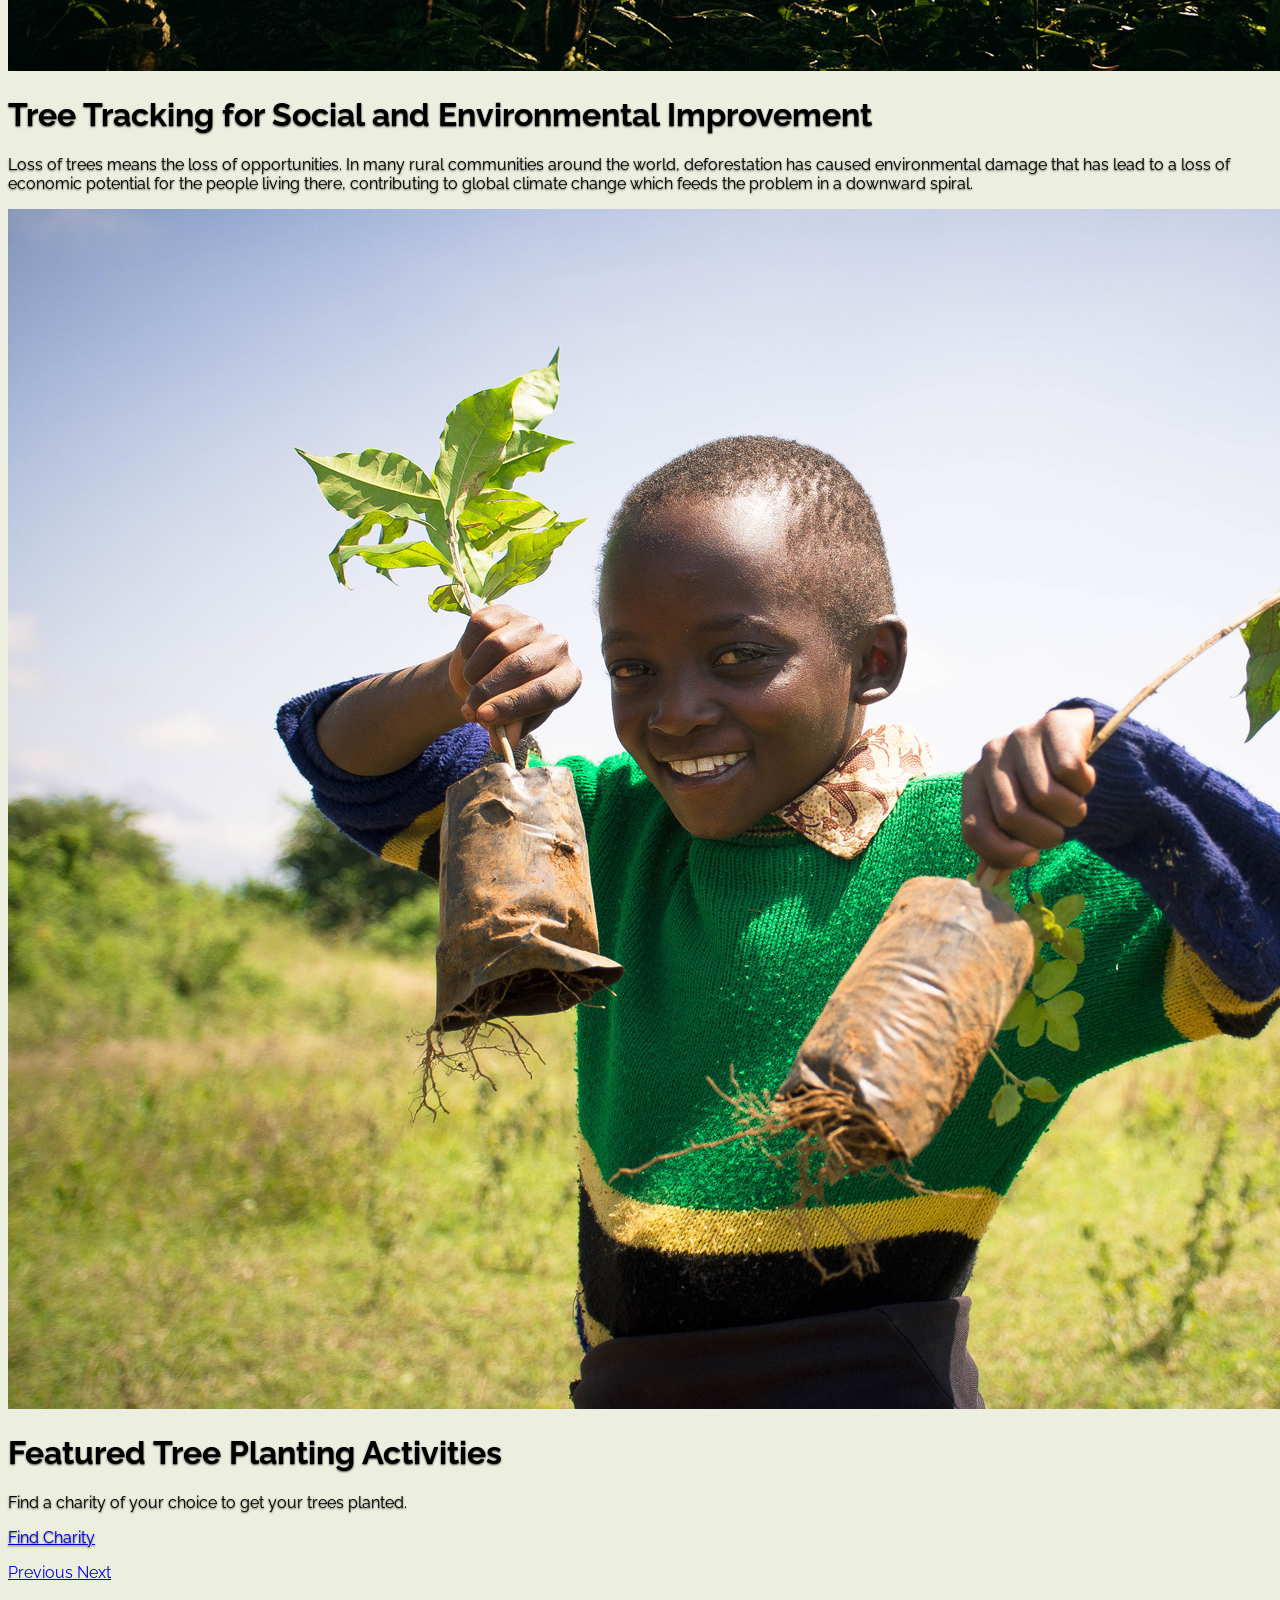
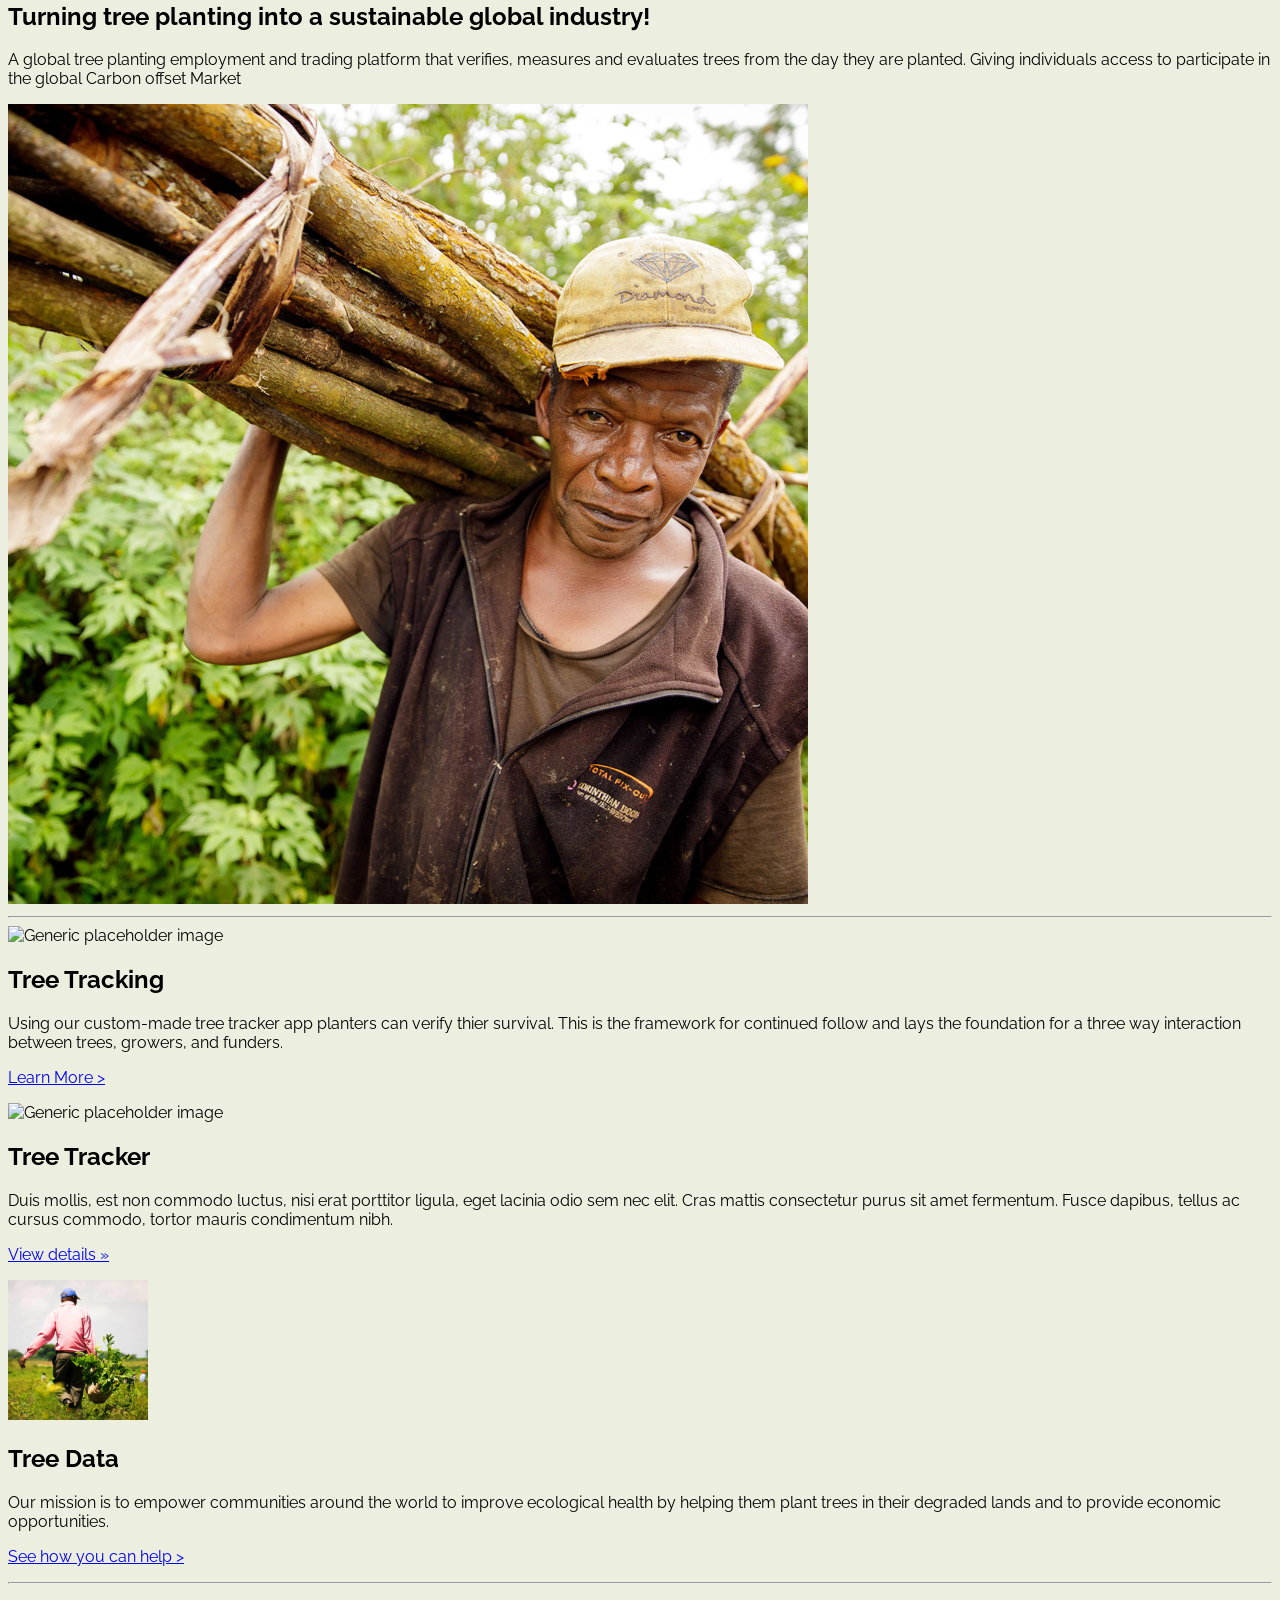
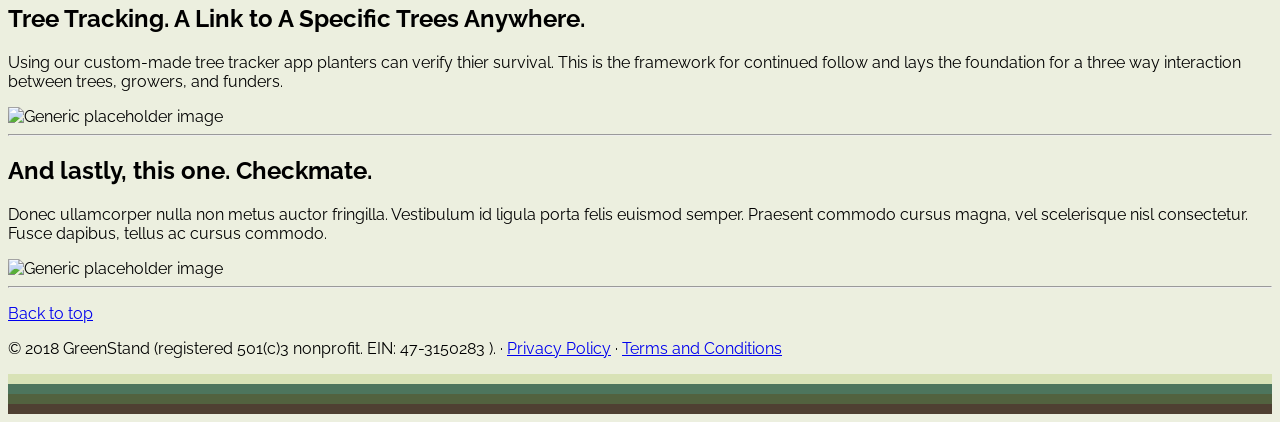
==== commit 99c6fc0d: "Revert "Merge branch 'master' of https://github.com/Greenstand/greenstand.github.io" This reverts co" ====
--- a/index.html
+++ b/index.html
@@ -87,22 +87,22 @@
       </ol>
       <div class="carousel-inner" role="listbox">
         <div class="item active">
-          <img class="first-slide" src="img/tree_stand_person.jpg" alt="First slide">
+          <img class="first-slide" src="img/map.png" alt="Second slide">
+          <div class="container">
+            <div class="carousel-caption">
+              <h1>Treetracker Map</h1>
+		    <p>The Treetracker map is a live view of all trees registered in the System. </ br>Have a look and see the world getting greener!</p>
+              <p><a class="btn btn-lg btn-primary" href="http://treetracker.org/" role="button">Explore the Trees</a></p>
+       	     </div>
+          </div>
+        </div>
+        <div class="item">
+	<img class="second-slide" src="img/tree_stand_person.jpg" alt="First slide">
           <div class="container">
             <div class="carousel-caption">
               <h1>Tree Tracking for Social and Environmental Improvement</h1>
               <p>Loss of trees means the loss of opportunities. In many rural communities around the world, deforestation has caused environmental damage that has lead to a loss of economic potential for the people living there, contributing to global climate change which feeds the problem in a downward spiral.</p>
              <!--<p><a class="btn btn-lg btn-primary" href="#" role="button">Sign up today</a></p>-->
-            </div>
-          </div>
-        </div>
-        <div class="item">
-          <img class="second-slide" src="img/map.png" alt="Second slide">
-          <div class="container">
-            <div class="carousel-caption">
-              <h1>Treetracker Map</h1>
-		    <p>The Treetracker map is a live view of all trees registered in the System. </ br>Have a look and see the world getting greener!</p>
-              <p><a class="btn btn-lg btn-primary" href="http://treetracker.org/" role="button">Explore the Trees</a></p>
             </div>
           </div>
         </div>
@@ -137,8 +137,8 @@
      
       <div class="row featurette" id="volunteer">
         <div class="col-md-7">
-          <h2 class="featurette-heading">Growing Forests<span class="text-muted">A solution to poverty and deforestation.</span></h2>
-          <p class="lead"> An global tree planting employment platform that verifys, measures and values trees from the day they are planted.</p>
+          <h2 class="featurette-heading">Turning tree planting into a sustainable global industry!<br><span class="text-muted"></span></h2>
+          <p class="lead"> A global tree planting employment and trading platform that verifies, measures and evaluates trees from the day they are planted. Giving individuals access to participate in the global Carbon offset Market</p>
         </div>
         <div class="col-md-5">
           <img class="featurette-image img-responsive center-block" src="img/upclose.jpg" alt="Generic placeholder image">
